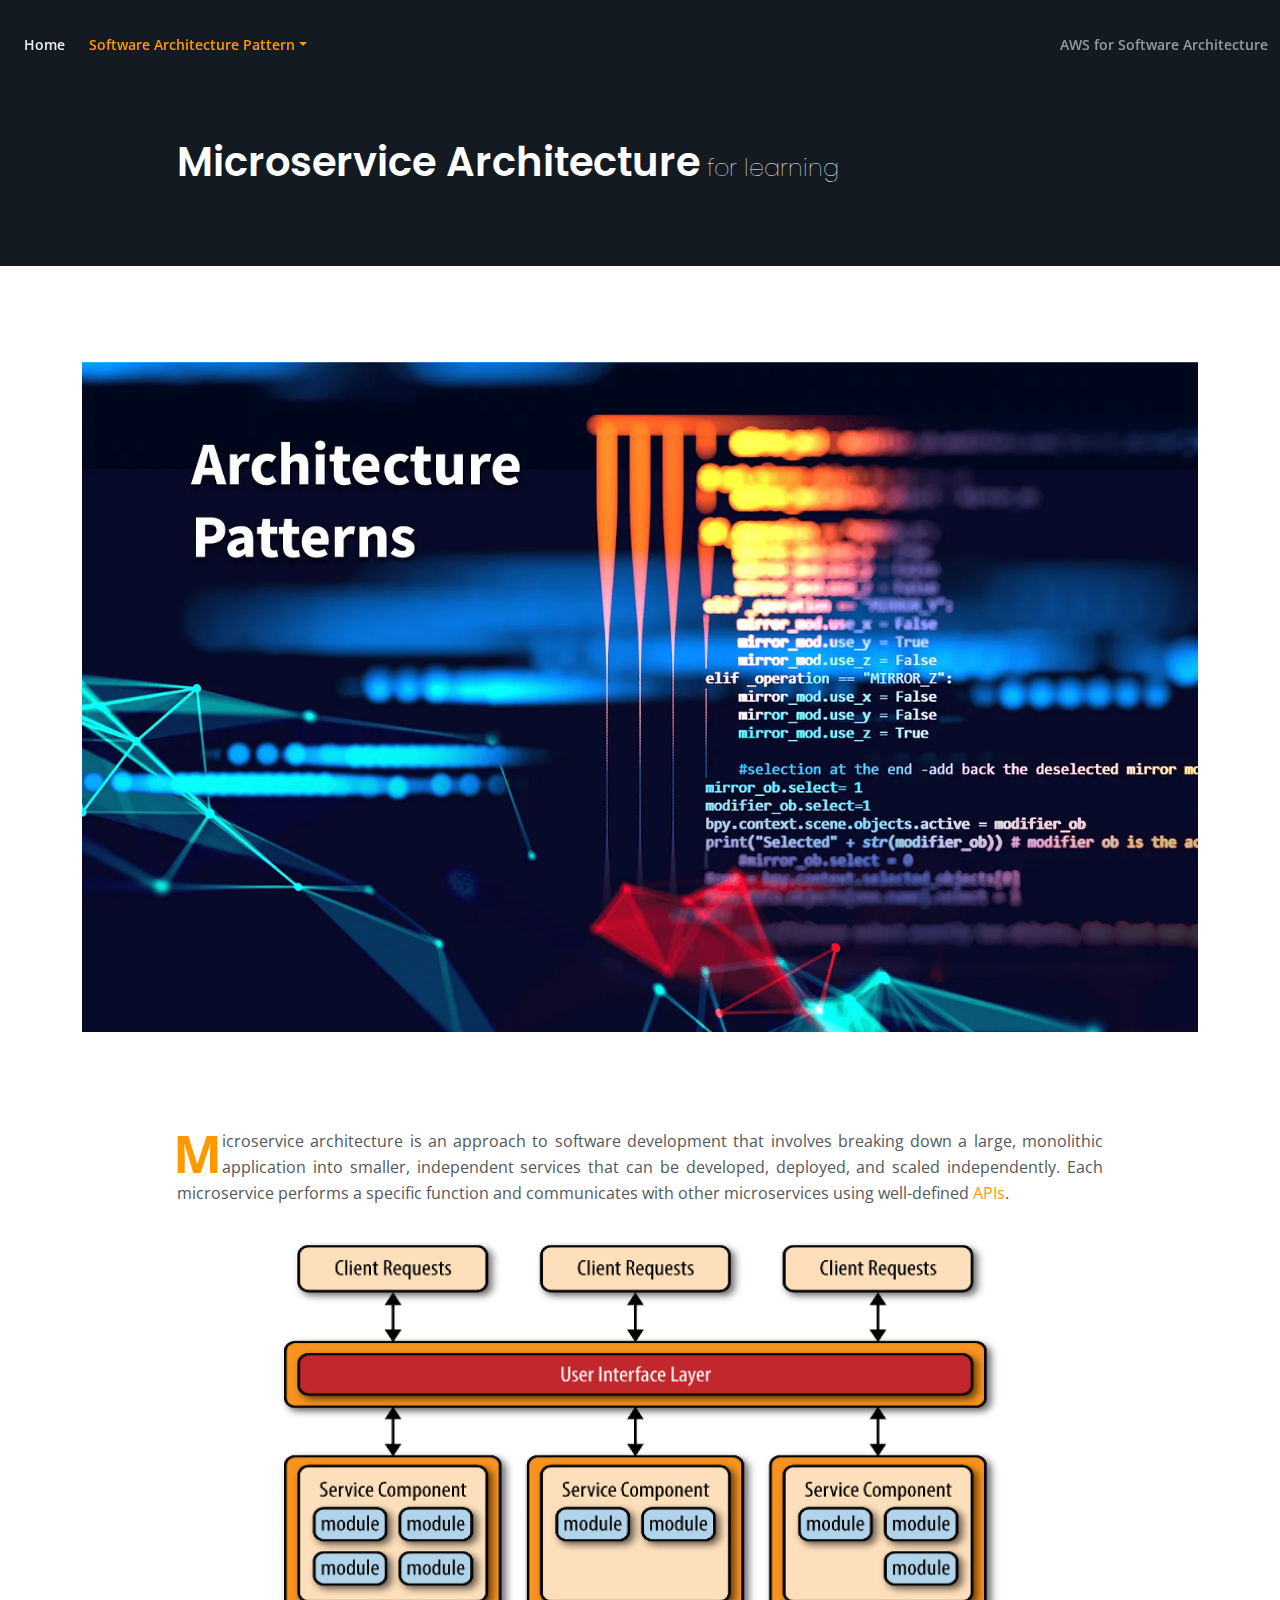
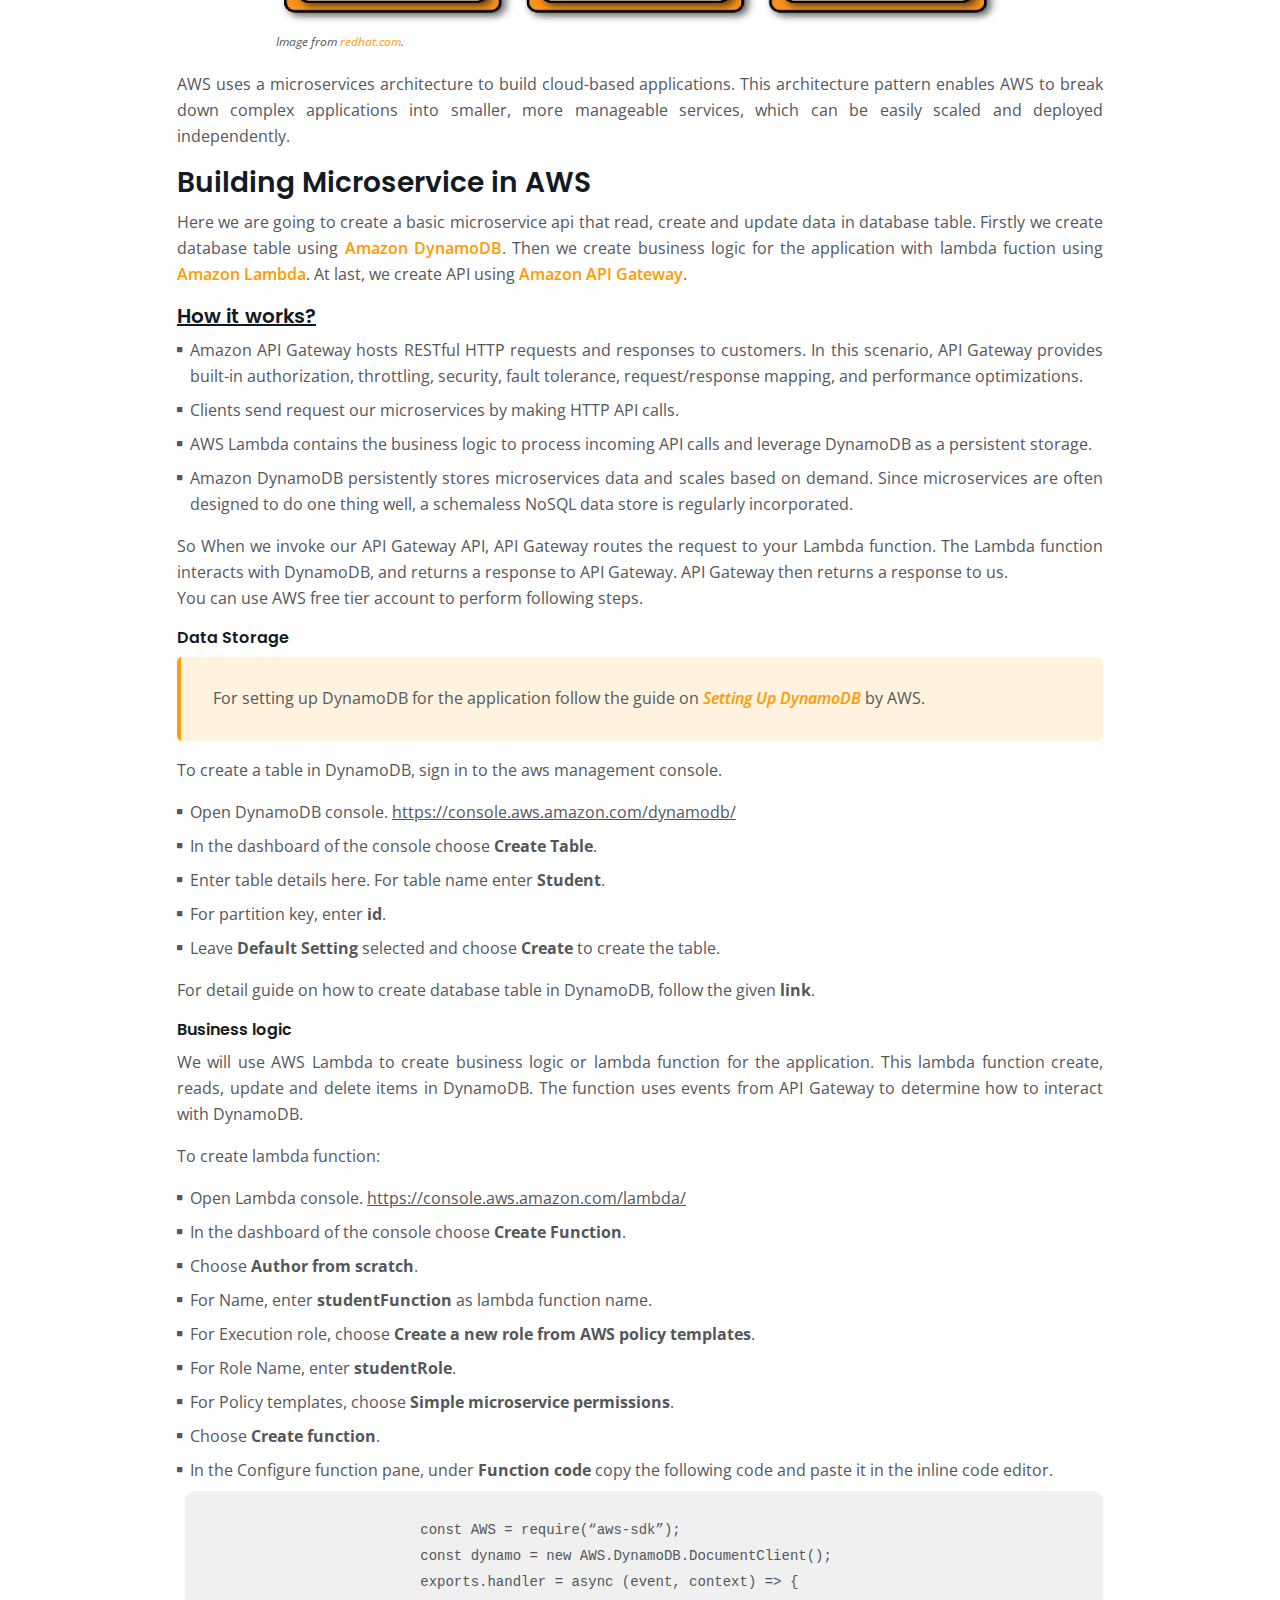
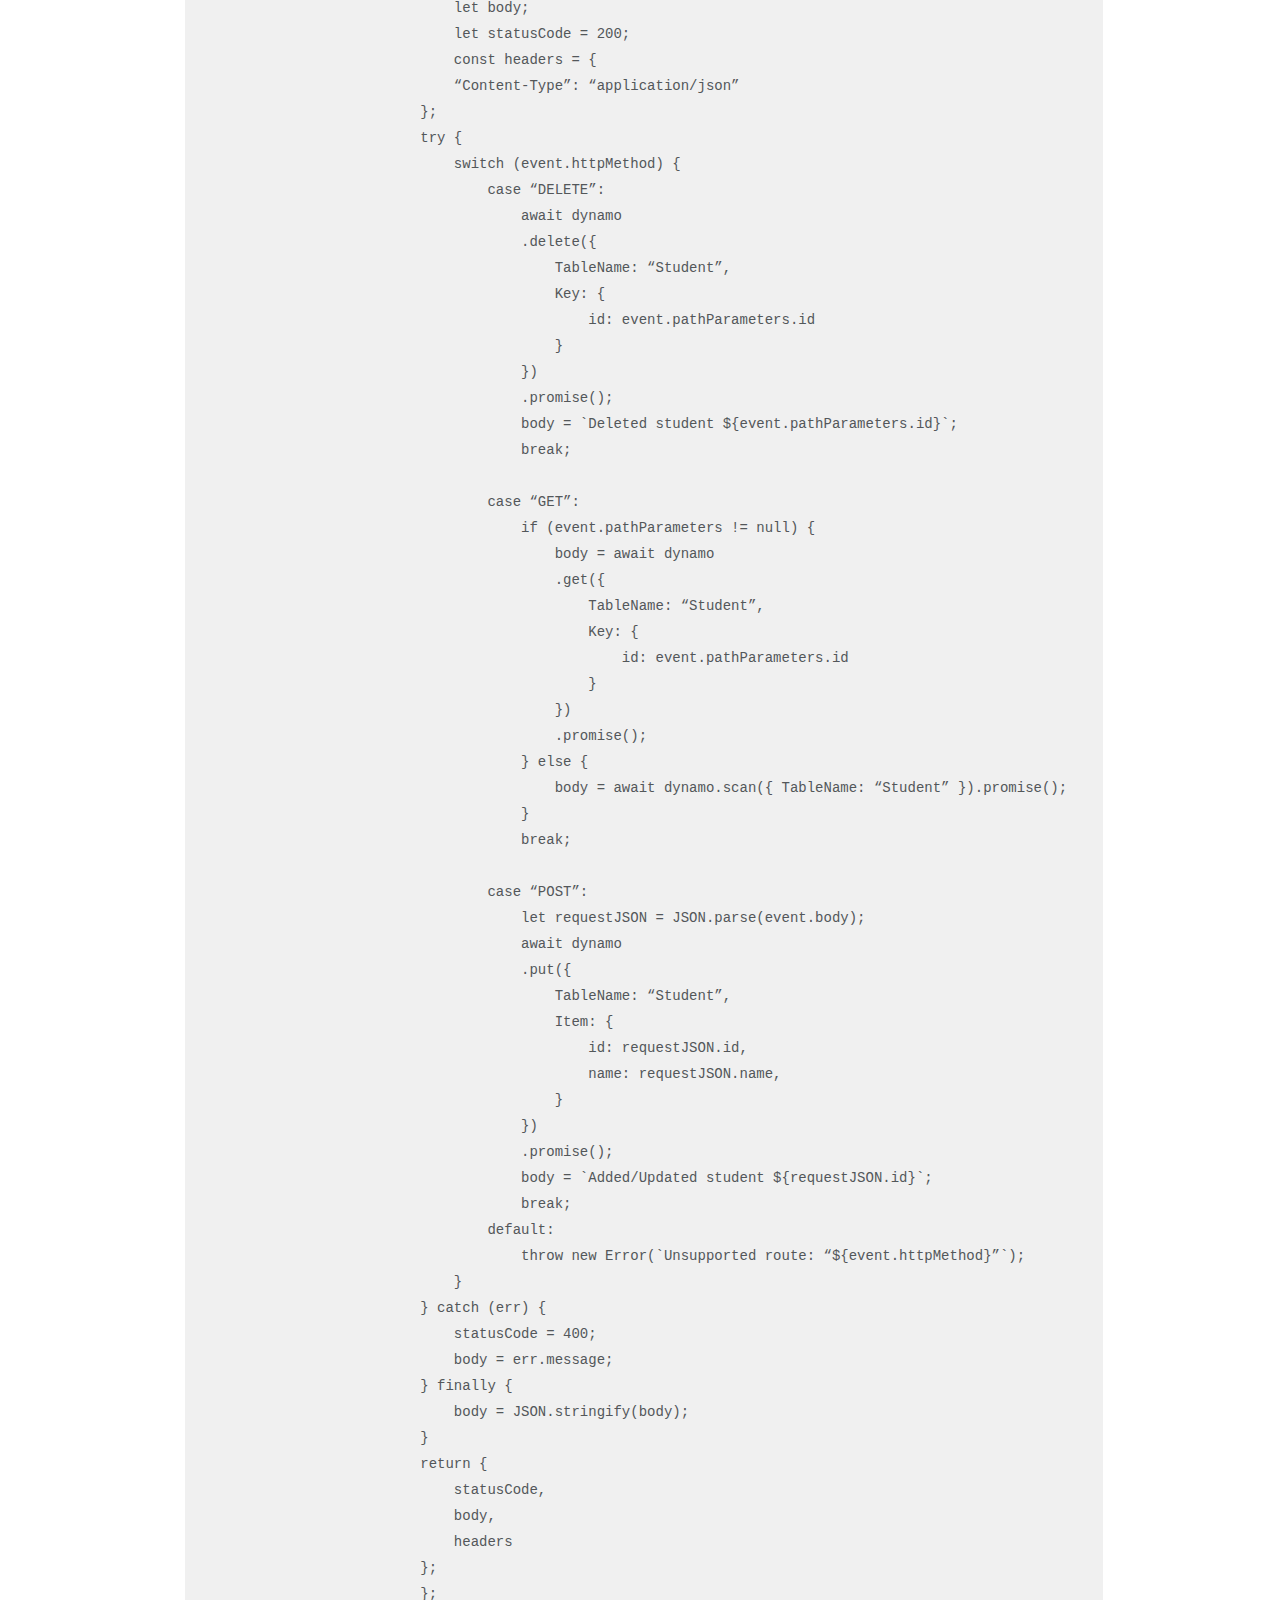
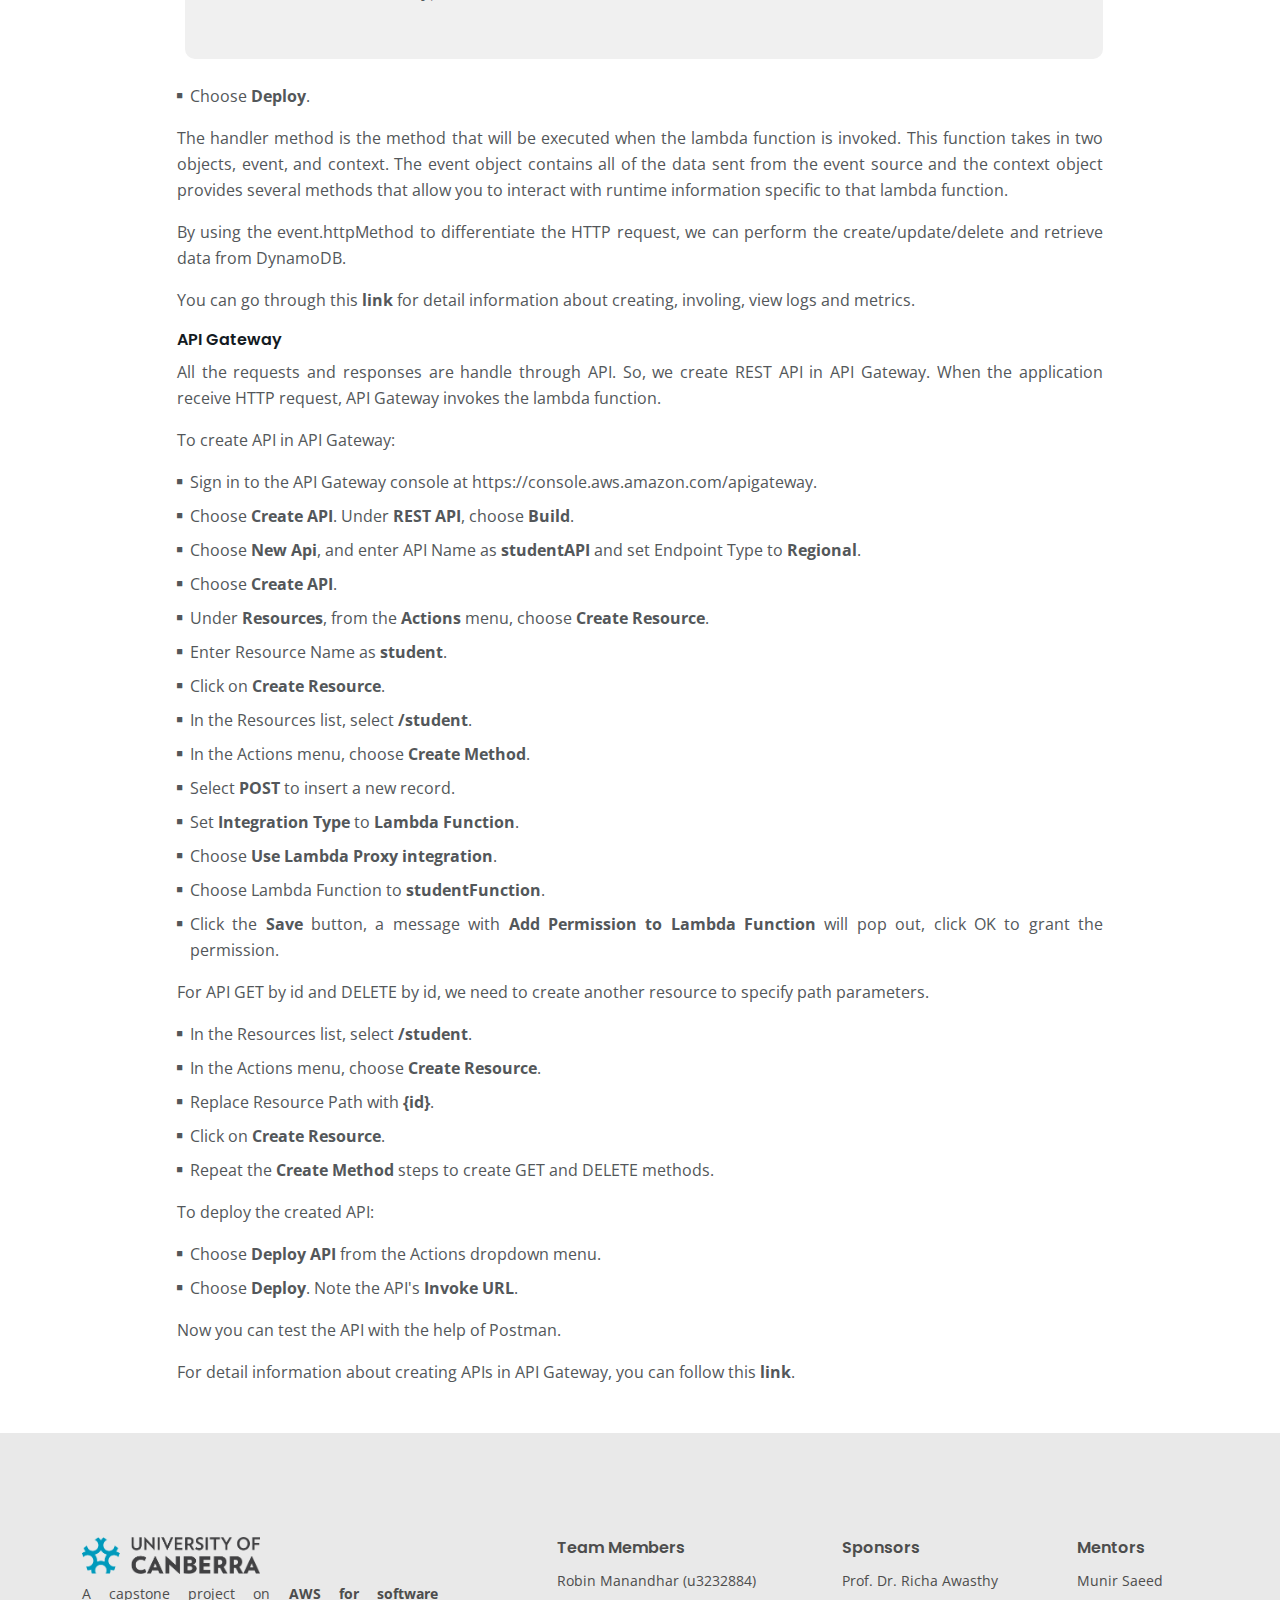
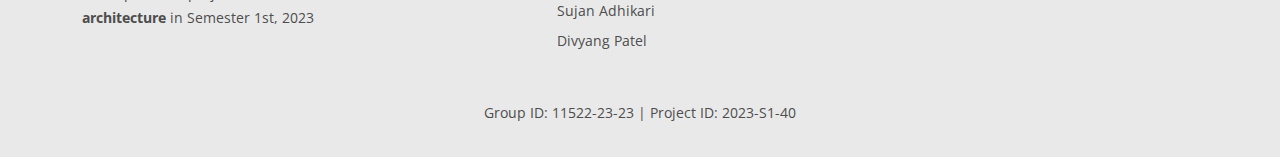
==== micro_arch.html @ a2c476e4 "add new file" ====
<!DOCTYPE html>
<html lang="en">
    <head>
        <meta charset="utf-8">
        <meta name="viewport" content="width=device-width, initial-scale=1, shrink-to-fit=no">

        <!-- Webpage Title -->
        <title>Software Architecture Pattern</title>
        
        <!-- Styles -->
        <link href="https://fonts.googleapis.com/css2?family=Open+Sans:ital,wght@0,400;0,600;0,700;1,400&display=swap" rel="stylesheet">
        <link href="https://fonts.googleapis.com/css2?family=Poppins:wght@100;600&display=swap" rel="stylesheet">
        <link href="css/bootstrap.min.css" rel="stylesheet">
        <link href="css/fontawesome-all.min.css" rel="stylesheet">
        <link href="css/styles.css" rel="stylesheet">
        
        <!-- Favicon  -->
        <link rel="icon" href="images/favicon.ico" type="image/x-icon" />
    </head>
    <body data-bs-spy="scroll" data-bs-target="#navbarExample">
        
        <!-- Navigation -->
        <nav id="navbarExample" class="navbar navbar-expand-lg fixed-top navbar-dark" aria-label="Main navigation">
            <div class="container">

                <button class="navbar-toggler p-0 border-0" type="button" id="navbarSideCollapse" aria-label="Toggle navigation">
                    <span class="navbar-toggler-icon"></span>
                </button>

                <div class="navbar-collapse offcanvas-collapse" id="navbarsExampleDefault">
                    <ul class="navbar-nav mr-auto navbar-nav-scroll">
                        <li class="nav-item">
                            <a class="nav-link" href="index.html">Home</a>
                        </li>
                        <li class="nav-item dropdown">
                            <a class="nav-link dropdown-toggle" href="#header" id="dropdown01" data-bs-toggle="dropdown" aria-expanded="false">Software Architecture Pattern</a>
                            <ul class="dropdown-menu" aria-labelledby="dropdown01">
                                <li><a class="dropdown-item" href="micro_arch.html">Microservice Architecture</a></li>
                                <li><div class="dropdown-divider"></div></li>
                                <li><a class="dropdown-item" href="mvc_arch.html">MVC Architecture</a></li>
                            </ul>
                        </li>                        
                    </ul>
                    <span class="navbar-text ms-auto">
                        AWS for Software Architecture
                    </span>
                </div> <!-- end of navbar-collapse -->
            </div> <!-- end of container -->
        </nav> <!-- end of navbar -->
        <!-- end of navigation -->

        
        <!-- Header -->
        <header class="ex-header" id="header">
            <div class="container">
                <div class="row">
                    <div class="col-xl-10 offset-xl-1">
                        <h1>Microservice Architecture<span> for learning</span></h1>
                    </div> <!-- end of col -->
                </div> <!-- end of row -->
            </div> <!-- end of container -->
        </header> <!-- end of ex-header -->
        <!-- end of header -->

        <!-- Basic -->
        <div class="ex-basic-1 pt-5 pb-5">
            <div class="container">
                <div class="row">
                    <div class="col-lg-12">
                        <img class="img-fluid mb-5 mt-5" src="images/pattern.jpg" alt="software architecture pattern">                        
                    </div> <!-- end of col -->
                </div> <!-- end of row -->
            </div> <!-- end of container -->
        </div> <!-- end of ex-basic-1 -->
        <!-- end of basic -->

        <!-- Basic -->
        <div class="ex-basic-1">
            <div class="container">
                <div class="row">
                    <div class="col-xl-10 offset-xl-1">
                        
                        <p class="first-paragraph">Microservice architecture is an approach to software development that involves breaking down a large, monolithic application into smaller, independent services that can be developed, deployed, and scaled independently. Each microservice performs a specific function and communicates with other microservices using well-defined <a class="yellow" href="https://aws.amazon.com/what-is/api/" target="_blank">APIs</a>.</p>
                        <div class="container">
                            <div class="row">
                                <div class="col-xl-10 offset-xl-1 mb-3">
                                    <img class="img-fluid mt-3" src="images/microservices.png" alt="microservice">
                                    <span class="img-ref">Image from <a href="https://redhat.com/" class="yellow">redhat.com</a>.</span>
                                </div>
                            </div>
                        </div>
                        <p class="mb-3">AWS uses a microservices architecture to build cloud-based applications. This architecture pattern enables AWS to break down complex applications into smaller, more manageable services, which can be easily scaled and deployed independently.</p>
                        <h3 class="mb-2">Building Microservice in AWS</h3>
                        <p>Here we are going to create a basic microservice api that read, create and update data in database table. Firstly we create database table using <a class="read-more yellow" href="https://aws.amazon.com/dynamodb" target="_blank">Amazon DynamoDB</a>. Then we create business logic for the application with lambda fuction using <a class="read-more yellow" href="https://aws.amazon.com/lambda" target="_blank">Amazon Lambda</a>. 
                        At last, we create API using <a class="read-more yellow" href="https://aws.amazon.com/api-gateway">Amazon API Gateway</a>.</p>
                        
                        <h5><u>How it works?</u></h5>
                        <ul class="list-unstyled li-space-lg mb-3">
                            <li class="d-flex">
                                <i class="fas fa-square"></i>
                                <div class="flex-grow-1">Amazon API Gateway hosts RESTful HTTP requests and responses to customers. In this scenario, API Gateway provides built-in authorization, throttling, security, fault tolerance, request/response mapping, and performance optimizations.</div>
                            </li>
                            <li class="d-flex">
                                <i class="fas fa-square"></i>
                                <div class="flex-grow-1">Clients send request our microservices by making HTTP API calls.</div>
                            </li>
                            <li class="d-flex">
                                <i class="fas fa-square"></i>
                                <div class="flex-grow-1">AWS Lambda contains the business logic to process incoming API calls and leverage DynamoDB as a persistent storage.</div>
                            </li>
                            <li class="d-flex">
                                <i class="fas fa-square"></i>
                                <div class="flex-grow-1">Amazon DynamoDB persistently stores microservices data and scales based on demand. Since microservices are often designed to do one thing well, a schemaless NoSQL data store is regularly incorporated.</div>
                            </li>
                        </ul>
                        <p class="mb-3">So When we invoke our API Gateway API, API Gateway routes the request to your Lambda function. The Lambda function interacts with DynamoDB, and returns a response to API Gateway. API Gateway then returns a response to us.<br>You can use AWS free tier account to perform following steps.</p>
                        <h6>Data Storage</h6>
                        <div class="text-box mb-3">                            
                            <p>For setting up DynamoDB for the application follow the guide on <a class="read-more yellow" href="https://docs.aws.amazon.com/amazondynamodb/latest/developerguide/SettingUp.html" target="_blank">Setting Up DynamoDB</a> by AWS.
                            </p>
                        </div> <!-- end of text-box -->
                        <p>To create a table in DynamoDB, sign in to the aws management console.</p>
                        <ul class="list-unstyled li-space-lg mb-3">
                            <li class="d-flex">
                                <i class="fas fa-square"></i>
                                <div class="flex-grow-1">Open DynamoDB console. <a href="https://console.aws.amazon.com/dynamodb/" target="_blank"><u>https://console.aws.amazon.com/dynamodb/</u></a></div>
                            </li>
                            <li class="d-flex">
                                <i class="fas fa-square"></i>
                                <div class="flex-grow-1">In the dashboard of the console choose <strong>Create Table</strong>.</div>
                            </li>
                            <li class="d-flex">
                                <i class="fas fa-square"></i>
                                <div class="flex-grow-1">Enter table details here. For table name enter <strong>Student</strong>.</div>
                            </li>
                            <li class="d-flex">
                                <i class="fas fa-square"></i>
                                <div class="flex-grow-1">For partition key, enter <strong>id</strong>.</div>
                            </li>
                            <li class="d-flex">
                                <i class="fas fa-square"></i>
                                <div class="flex-grow-1">Leave <strong>Default Setting</strong> selected and choose <strong>Create</strong> to create the table.</div>
                            </li>
                        </ul>
                        <p class="mb-3">For detail guide on how to create database table in DynamoDB, follow the given <a href="https://docs.aws.amazon.com/amazondynamodb/latest/developerguide/getting-started-step-1.html" target="_blank"><strong>link</strong></a>.</p>
                        <h6>Business logic</h6>
                        <p>We will use AWS Lambda to create business logic or lambda function for the application. This lambda function create, reads, update and delete items in DynamoDB. The function uses events from API Gateway to determine how to interact with DynamoDB.</p>
                        <p>To create lambda function:</p>
                        <ul class="list-unstyled li-space-lg mb-3">
                            <li class="d-flex">
                                <i class="fas fa-square"></i>
                                <div class="flex-grow-1">Open Lambda console. <a href="https://console.aws.amazon.com/lambda/" target="_blank"><u>https://console.aws.amazon.com/lambda/</u></a></div>
                            </li>
                            <li class="d-flex">
                                <i class="fas fa-square"></i>
                                <div class="flex-grow-1">In the dashboard of the console choose <strong>Create Function</strong>.</div>
                            </li>
                            <li class="d-flex">
                                <i class="fas fa-square"></i>
                                <div class="flex-grow-1">Choose <strong>Author from scratch</strong>.</div>
                            </li>
                            <li class="d-flex">
                                <i class="fas fa-square"></i>
                                <div class="flex-grow-1">For Name, enter <strong>studentFunction</strong> as lambda function name.</div>
                            </li>
                            <li class="d-flex">
                                <i class="fas fa-square"></i>
                                <div class="flex-grow-1">For Execution role, choose <strong>Create a new role from AWS policy templates</strong>.</div>
                            </li>
                            <li class="d-flex">
                                <i class="fas fa-square"></i>
                                <div class="flex-grow-1">For Role Name, enter <strong>studentRole</strong>.</div>
                            </li>
                            <li class="d-flex">
                                <i class="fas fa-square"></i>
                                <div class="flex-grow-1">For Policy templates, choose <strong>Simple microservice permissions</strong>.</div>
                            </li>
                            <li class="d-flex">
                                <i class="fas fa-square"></i>
                                <div class="flex-grow-1">Choose <strong>Create function</strong>.</div>
                            </li>
                            <li class="d-flex">
                                <i class="fas fa-square"></i>
                                <div class="flex-grow-1">In the Configure function pane, under <strong>Function code</strong> copy the following code and paste it in the inline code editor.</div>
                            </li>
                            <li class="d-flex">
                                <div class="flex-grow-1">
                                    <pre>
                                        <code>
                            const AWS = require(“aws-sdk”);
                            const dynamo = new AWS.DynamoDB.DocumentClient();
                            exports.handler = async (event, context) => {
                                let body;
                                let statusCode = 200;
                                const headers = {
                                “Content-Type”: “application/json”
                            };
                            try {
                                switch (event.httpMethod) {
                                    case “DELETE”:
                                        await dynamo
                                        .delete({
                                            TableName: “Student”,
                                            Key: {
                                                id: event.pathParameters.id
                                            }
                                        })
                                        .promise();
                                        body = `Deleted student ${event.pathParameters.id}`;
                                        break;

                                    case “GET”:
                                        if (event.pathParameters != null) {
                                            body = await dynamo
                                            .get({
                                                TableName: “Student”,
                                                Key: {
                                                    id: event.pathParameters.id
                                                }
                                            })
                                            .promise();
                                        } else {
                                            body = await dynamo.scan({ TableName: “Student” }).promise();
                                        }
                                        break;

                                    case “POST”:
                                        let requestJSON = JSON.parse(event.body);
                                        await dynamo
                                        .put({
                                            TableName: “Student”,
                                            Item: {
                                                id: requestJSON.id,
                                                name: requestJSON.name,
                                            }
                                        })
                                        .promise();
                                        body = `Added/Updated student ${requestJSON.id}`;
                                        break;
                                    default:
                                        throw new Error(`Unsupported route: “${event.httpMethod}”`);
                                }
                            } catch (err) {
                                statusCode = 400;
                                body = err.message;
                            } finally {
                                body = JSON.stringify(body);
                            }
                            return {
                                statusCode,
                                body,
                                headers
                            };
                            };
                                        </code>
                                    </pre>
                                </div>
                            </li>
                            <li class="d-flex">
                                <i class="fas fa-square"></i>
                                <div class="flex-grow-1">Choose <strong>Deploy</strong>.</div>
                            </li>
                        </ul>
                        
                        <p>The handler method is the method that will be executed when the lambda function is invoked. This function takes in two objects, event, and context. The event object contains all of the data sent from the event source and the context object provides several methods that allow you to interact with runtime information specific to that lambda function.</p>
                        <p>By using the event.httpMethod to differentiate the HTTP request, we can perform the create/update/delete and retrieve data from DynamoDB.</p>
                        <p class="mb-3">You can go through this <a target="_blank" href="https://docs.aws.amazon.com/lambda/latest/dg/getting-started.html"><strong>link</strong></a> for detail information about creating, involing, view logs and metrics.</p>

                        <h6>API Gateway</h6>
                        <p>All the requests and responses are handle through API. So, we create REST API in API Gateway. When the application receive HTTP request, API Gateway invokes the lambda function.</p>
                        <p>To create API in API Gateway:</p>
                        <ul class="list-unstyled li-space-lg mb-3">
                            <li class="d-flex">
                                <i class="fas fa-square"></i>
                                <div class="flex-grow-1">Sign in to the API Gateway console at <a href="https://console.aws.amazon.com/apigateway" target="_blank">https://console.aws.amazon.com/apigateway</a>.</div>
                            </li>
                            <li class="d-flex">
                                <i class="fas fa-square"></i>
                                <div class="flex-grow-1">Choose <strong>Create API</strong>. Under <strong>REST API</strong>, choose <strong>Build</strong>.</div>
                            </li>
                            <li class="d-flex">
                                <i class="fas fa-square"></i>
                                <div class="flex-grow-1">Choose <strong>New Api</strong>, and enter API Name as <strong>studentAPI</strong> and set Endpoint Type to <strong>Regional</strong>.</div>
                            </li>
                            <li class="d-flex">
                                <i class="fas fa-square"></i>
                                <div class="flex-grow-1">Choose <strong>Create API</strong>.</div>
                            </li>
                            <li class="d-flex">
                                <i class="fas fa-square"></i>
                                <div class="flex-grow-1">Under <strong>Resources</strong>, from the <strong>Actions</strong> menu, choose <strong>Create Resource</strong>.</div>
                            </li>
                            <li class="d-flex">
                                <i class="fas fa-square"></i>
                                <div class="flex-grow-1">Enter Resource Name as <strong>student</strong>.</div>
                            </li>
                            <li class="d-flex">
                                <i class="fas fa-square"></i>
                                <div class="flex-grow-1">Click on <strong>Create Resource</strong>.</div>
                            </li>
                            <li class="d-flex">
                                <i class="fas fa-square"></i>
                                <div class="flex-grow-1">In the Resources list, select <strong>/student</strong>.</div>
                            </li>
                            <li class="d-flex">
                                <i class="fas fa-square"></i>
                                <div class="flex-grow-1">In the Actions menu, choose <strong>Create Method</strong>.</div>
                            </li>
                            <li class="d-flex">
                                <i class="fas fa-square"></i>
                                <div class="flex-grow-1">Select <strong>POST</strong> to insert a new record.</div>
                            </li>
                            <li class="d-flex">
                                <i class="fas fa-square"></i>
                                <div class="flex-grow-1">Set <strong>Integration Type</strong> to <strong>Lambda Function</strong>.</div>
                            </li>
                            <li class="d-flex">
                                <i class="fas fa-square"></i>
                                <div class="flex-grow-1">Choose <strong>Use Lambda Proxy integration</strong>.</div>
                            </li>
                            <li class="d-flex">
                                <i class="fas fa-square"></i>
                                <div class="flex-grow-1">Choose Lambda Function to <strong>studentFunction</strong>.</div>
                            </li>
                            <li class="d-flex">
                                <i class="fas fa-square"></i>
                                <div class="flex-grow-1">Click the <strong>Save</strong> button, a message with <strong>Add Permission to Lambda Function</strong> will pop out, click OK to grant the permission.</div>
                            </li>
                        </ul>
                        <p>For API GET by id and DELETE by id, we need to create another resource to specify path parameters.</p>
                        <ul class="list-unstyled li-space-lg mb-3">
                            <li class="d-flex">
                                <i class="fas fa-square"></i>
                                <div class="flex-grow-1">In the Resources list, select <strong>/student</strong>.</div>
                            </li>
                            <li class="d-flex">
                                <i class="fas fa-square"></i>
                                <div class="flex-grow-1">In the Actions menu, choose <strong>Create Resource</strong>.</div>
                            </li>
                            <li class="d-flex">
                                <i class="fas fa-square"></i>
                                <div class="flex-grow-1">Replace Resource Path with <strong>{id}</strong>.</div>
                            </li>
                            <li class="d-flex">
                                <i class="fas fa-square"></i>
                                <div class="flex-grow-1">Click on <strong>Create Resource</strong>.</div>
                            </li>
                            <li class="d-flex">
                                <i class="fas fa-square"></i>
                                <div class="flex-grow-1">Repeat the <strong>Create Method</strong> steps to create GET and DELETE methods.</div>
                            </li>
                        </ul>
                        <p>To deploy the created API:</p>
                        <ul class="list-unstyled li-space-lg mb-3">
                            <li class="d-flex">
                                <i class="fas fa-square"></i>
                                <div class="flex-grow-1">Choose <strong>Deploy API</strong> from the Actions dropdown menu.</div>
                            </li>
                            <li class="d-flex">
                                <i class="fas fa-square"></i>
                                <div class="flex-grow-1">Choose <strong>Deploy</strong>. Note the API's <strong>Invoke URL</strong>.</div>
                            </li>
                        </ul>
                        <p>Now you can test the API with the help of Postman.</p>
                        <p class="mb-5">For detail information about creating APIs in API Gateway, you can follow this <a href="https://docs.aws.amazon.com/apigateway/latest/developerguide/getting-started.html"><strong>link</strong></a>.</p>
                    </div> <!-- end of col -->
                </div> <!-- end of row -->
            </div> <!-- end of container -->
        </div> <!-- end of ex-basic-1 -->
        <!-- end of basic -->
        
        <!-- Footer -->
        <div class="footer">
            <div class="container">
                <div class="row">
                    <div class="col-lg-4">
                        <img class="img-fluid w-50" src="images/uc.png">
                        <p class="p-small mt-2">A capstone project on <strong>AWS for software architecture</strong> in Semester 1st, 2023</p>
                    </div> <!-- end of col -->
                    <div class="col-lg-3 offset-lg-1">
                        <h6>Team Members</h6>
                        <ul class="list-unstyled li-space-lg p-small">
                            <li>Robin Manandhar (u3232884)</li>
                            <li>Sujan Adhikari</li>
                            <li>Divyang Patel</li>
                        </ul>
                    </div><!-- end of col -->
                    <div class="col-lg-2">
                        <h6>Sponsors</h6>
                        <ul class="list-unstyled li-space-lg p-small">
                            <li>Prof. Dr. Richa Awasthy</li>
                        </ul>
                    </div>
                    <div class="col-lg-2 custom-text-align">
                        <h6>Mentors</h6>
                        <ul class="list-unstyled li-space-lg p-small">
                            <li>Munir Saeed</li>
                        </ul>
                    </div>
                </div> <!-- end of row -->
            </div> <!-- end of container -->
        </div> <!-- end of footer -->  
        <!-- end of footer -->


        <!-- Copyright -->
        <div class="copyright">
            <div class="container">
                <div class="row">
                    <div class="col-lg-12">
                        <p class="p-small">Group ID: 11522-23-23 | Project ID: 2023-S1-40</p>
                    </div> <!-- end of col -->
                </div> <!-- enf of row -->
            </div> <!-- end of container -->
        </div> <!-- end of copyright --> 
        <!-- end of copyright -->

        <!-- Back To Top Button -->
        <button onclick="topFunction()" id="myBtn">
            <img src="images/up-arrow.png" alt="alternative">
        </button>
        <!-- end of back to top button -->
            
        <!-- Scripts -->
        <script src="js/bootstrap.min.js"></script> <!-- Bootstrap framework -->
        <script src="js/scripts.js"></script> <!-- Custom scripts -->
    </body>
</html>
---- css/styles.css ----
/* Description: Master CSS file */

/*****************************************
Table Of Contents:
- General Styles
- Navigation
- Header
- Footer
- Copyright
- Back To Top Button
- Extra Pages
- Media Queries
******************************************/

/*****************************************
Colors:
- Backgrounds - light gray #f7f9fd
- Buttons, icons - yellow #ff9900
- Headings text - black #131a22
- Body text - dark gray #53575a
******************************************/


/**************************/
/*     General Styles     */
/**************************/
body,
html {
    width: 100%;
	height: 100%;
}

body, p {
	color: #53575a; 
	font: 400 1rem/1.625rem "Open Sans", sans-serif;
	text-align: justify;
}

h1 {
	color: #131a22;
	font-weight: 600;
	font-size: 2.5rem;
	line-height: 3.25rem;
	font-family: "Poppins"
}

h2 {
	color: #131a22;
	font-weight: 600;
	font-size: 2rem;
	line-height: 2.5rem;
	font-family: "Poppins"
}

h3 {
	color: #131a22;
	font-weight: 600;
	font-size: 1.75rem;
	line-height: 2.25rem;
	font-family: "Poppins"
}

h4 {
	color: #131a22;
	font-weight: 600;
	font-size: 1.5rem;
	line-height: 2rem;
	font-family: "Poppins"
}

h5 {
	color: #131a22;
	font-weight: 600;
	font-size: 1.25rem;
	line-height: 1.625rem;
	font-family: "Poppins"
}

h6 {
	color: #131a22;
	font-weight: 600;
	font-size: 1rem;
	line-height: 1.375rem;
	font-family: "Poppins"
}

.p-large {
	font-size: 1.125rem;
	line-height: 1.75rem;
}

.p-small {
	font-size: 0.875rem;
	line-height: 1.5rem;
}

.li-space-lg li {
	margin-bottom: 0.5rem;
}

a {
	color: #53575a;
	text-decoration: none;
}

a:hover {
	color: #ff9900;
	text-decoration: underline;
}

.img-ref {
	font-size: 0.75rem;
	font-style: italic;
}

.img-ref a {
	font-size: 0.75rem !important;
}

.no-line {
	text-decoration: none;
}

.no-line:hover {
	text-decoration: none;
}

.read-more {
	font-weight: 600;
	font-size: 1rem;
	line-height: 1.5rem;
}

.read-more .fas {
	margin-left: 0.625rem;
	font-size: 1rem;
	vertical-align: -8%;
}

.yellow {
	color: #ff9900;
}

.bg-gray {
	background-color: #f7f9fd;
}

.hr-heading {
	display: block;
	width: 5rem;
	margin-top: 0.75rem;
	margin-bottom: 0.75rem;
	border: 1px solid #ffffff;
	background-color: #131a22;
	opacity: 1;
}

.btn-solid-reg {
	display: inline-block;
	padding: 1.375rem 2.25rem 1.375rem 2.25rem;
	border: 1px solid #ff9900;
	border-radius: 4px;
	background-color: #ff9900;
	color: #ffffff;
	font-weight: 600;
	font-size: 0.875rem;
	line-height: 0;
	text-decoration: none;
	transition: all 0.2s;
}

.btn-solid-reg:hover {
	background-color: transparent;
	color: #ff9900; /* needs to stay here because of the color property of a tag */
	text-decoration: none;
}

.btn-solid-lg {
	display: inline-block;
	padding: 1.625rem 2.625rem 1.625rem 2.625rem;
	border: 1px solid #ff9900;
	border-radius: 4px;
	background-color: #ff9900;
	color: #ffffff;
	font-weight: 600;
	font-size: 0.875rem;
	line-height: 0;
	text-decoration: none;
	transition: all 0.2s;
}

.btn-solid-lg:hover {
	background-color: transparent;
	color: #ff9900; /* needs to stay here because of the color property of a tag */
	text-decoration: none;
}

.btn-outline-reg {
	display: inline-block;
	padding: 1.375rem 2.25rem 1.375rem 2.25rem;
	border: 1px solid #131a22;
	border-radius: 4px;
	background-color: transparent;
	color: #131a22;
	font-weight: 600;
	font-size: 0.875rem;
	line-height: 0;
	text-decoration: none;
	transition: all 0.2s;
}

.btn-outline-reg:hover {
	background-color: #131a22;
	color: #ffffff;
	text-decoration: none;
}

.btn-outline-lg {
	display: inline-block;
	padding: 1.625rem 2.625rem 1.625rem 2.625rem;
	border: 1px solid #131a22;
	border-radius: 4px;
	background-color: transparent;
	color: #131a22;
	font-weight: 600;
	font-size: 0.875rem;
	line-height: 0;
	text-decoration: none;
	transition: all 0.2s;
}

.btn-outline-lg:hover {
	background-color: #131a22;
	color: #ffffff;
	text-decoration: none;
}

.btn-outline-sm {
	display: inline-block;
	padding: 1rem 1.5rem 1rem 1.5rem;
	border: 1px solid #131a22;
	border-radius: 4px;
	background-color: transparent;
	color: #131a22;
	font-weight: 600;
	font-size: 0.875rem;
	line-height: 0;
	text-decoration: none;
	transition: all 0.2s;
}

.btn-outline-sm:hover {
	background-color: #131a22;
	color: #ffffff;
	text-decoration: none;
}

.form-group {
	position: relative;
	margin-bottom: 1.25rem;
}

.form-control-input,
.form-control-textarea {
	width: 100%;
	padding-top: 0.875rem;
	padding-bottom: 0.875rem;
	padding-left: 1.5rem;
	border: 1px solid #cbcbd1;
	border-radius: 4px;
	background-color: #ffffff;
	font-size: 0.875rem;
	line-height: 1.5rem;
	-webkit-appearance: none; /* removes inner shadow on form inputs on ios safari */
}

.form-control-textarea {
	display: block;
	height: 14rem; /* used instead of html rows to normalize height between Chrome and IE/FF */
}

.form-control-input:focus,
.form-control-textarea:focus {
	border: 1px solid #a1a1a1;
	outline: none; /* Removes blue border on focus */
}

.form-control-input:hover,
.form-control-textarea:hover {
	border: 1px solid #a1a1a1;
}

.form-control-submit-button {
	display: inline-block;
	width: 100%;
	height: 3.25rem;
	border: 1px solid #ff9900;
	border-radius: 4px;
	background-color: #ff9900;
	color: #ffffff;
	font-weight: 600;
	font-size: 0.875rem;
	line-height: 0;
	cursor: pointer;
	transition: all 0.2s;
}

.form-control-submit-button:hover {
	border: 1px solid #ff9900;
	background-color: transparent;
	color: #ff9900;
}

pre{
	background-color: #f0f0f0;
	border-radius: 10px;
}

/**********************/
/*     Navigation     */
/**********************/
.navbar {
	background-color: #131a22;
	font-weight: 600;
	font-size: 0.875rem;
	line-height: 0.875rem;
	box-shadow: 0 1px 6px 0 rgba(0, 0, 0, 0.025);
}

.navbar .navbar-brand {
	padding-top: 0.25rem;
	padding-bottom: 0.25rem;
}

.navbar .logo-image img {
    width: 121px;
	height: 32px;
}

.navbar .logo-text {
	color: #ffffff;
	font-weight: 700;
	font-size: 1.875rem;
	line-height: 1rem;
	text-decoration: none;
}

.offcanvas-collapse {
	position: fixed;
	top: 3.25rem; /* adjusts the height between the top of the page and the offcanvas menu */
	bottom: 0;
	left: 100%;
	width: 100%;
	padding-right: 1rem;
	padding-left: 1rem;
	overflow-y: auto;
	visibility: hidden;
	background-color: #131a22;
	transition: visibility .3s ease-in-out, -webkit-transform .3s ease-in-out;
	transition: transform .3s ease-in-out, visibility .3s ease-in-out;
	transition: transform .3s ease-in-out, visibility .3s ease-in-out, -webkit-transform .3s ease-in-out;
}

.offcanvas-collapse.open {
	visibility: visible;
	-webkit-transform: translateX(-100%);
	transform: translateX(-100%);
}

.navbar .navbar-nav {
	margin-top: 0.75rem;
	margin-bottom: 0.5rem;
}

.navbar .nav-item .nav-link {
	padding-top: 0.625rem;
	padding-bottom: 0.625rem;
	color: #eeeeee;
	text-decoration: none;
	transition: all 0.2s ease;
}

.navbar .nav-item.dropdown.show .nav-link,
.navbar .nav-item .nav-link:hover,
.navbar .nav-item .nav-link.active {
	color: #ff9900;
}

/* Dropdown Menu */
.navbar .dropdown .dropdown-menu {
	animation: fadeDropdown 0.2s; /* required for the fade animation */
}

@keyframes fadeDropdown {
    0% {
        opacity: 0;
    }

    100% {
        opacity: 1;
	}
}

.navbar .dropdown-menu {
	margin-top: 0.25rem;
	margin-bottom: 0.25rem;
	border: none;
	background-color: #131a22;
}

.navbar .dropdown-item {
	padding-top: 0.625rem;
	padding-bottom: 0.625rem;
	color: #eeeeee;
	font-weight: 600;
	font-size: 0.875rem;
	line-height: 0.875rem;
	text-decoration: none;
}

.navbar .dropdown-item:hover {
	background-color: #131a22;
	color: #ff9900;
}

.navbar .dropdown-divider {
	width: 100%;
	height: 1px;
	margin: 0.5rem auto 0.5rem auto;
	border: none;
	background-color: #525296;
}
/* end of dropdown menu */

.navbar .fa-stack {
	width: 2em;
	margin-right: 0.25rem;
	font-size: 0.75rem;
}

.navbar .fa-stack-2x {
	color: #ff9900;
	transition: all 0.2s ease;
}

.navbar .fa-stack-1x {
	color: #ffffff;
	transition: all 0.2s ease;
}

.navbar .fa-stack:hover .fa-stack-2x {
	color: #ffffff;
}

.navbar .fa-stack:hover .fa-stack-1x {
	color: #ff9900;
}

.navbar .navbar-toggler {
	padding: 0;
	border: none;
	font-size: 1.25rem;
}


/*****************/
/*    Header     */
/*****************/
.header {
	padding-top: 8rem;
	padding-bottom: 8rem;
	background: url('../images/header-background.jpg') center center no-repeat;
	background-size: cover;
	text-align: center;
	height: 100vh;
}

.header .h1-large {
	margin-bottom: 2.5rem;
	color: #ffffff;
	font-size: 4rem;
	line-height: 4.5rem;
}

.header .intro-text {
	color: #ffffff;
	padding-left: 30px;
	text-align: center;
	padding-right: 0;
}

.header p {
	color: #ffffff;
}

.header a:hover {
	color: #ca7300;
}

.header a span {
	transition: 0.5s all ease-in-out;
}

.header a:hover span {
	transform: translateX(50%);	
}

.header .btn-solid-lg {
	display: block;
	margin-bottom: 1.375rem;
}

.header .btn-outline-lg {
	display: block;
	border-color: #ffffff;
	color: #ffffff;
}

.header .btn-outline-lg:hover {
	background-color: #ffffff;
	color: #444444;
}

/******************/
/*     Footer     */
/******************/
.footer {
	padding-top: 6.5rem;
	padding-bottom: 2rem;
	background-color: #e9e9e9;
}

.footer a {
	text-decoration: none;
}

.footer h6 {
	margin-bottom: 0.625rem;
	color: #4d4d4d;
}

.footer p,
.footer a,
.footer ul {
	color: #4d4d4d;
}

.footer .li-space-lg li {
	margin-bottom: 0.375rem;
}


/*********************/
/*     Copyright     */
/*********************/
.copyright {
	padding-bottom: 1rem;
	background-color: #e9e9e9;
}

.copyright p,
.copyright a {
	color: #4d4d4d;
	text-decoration: none;
	text-align: center !important;
}


/******************************/
/*     Back To Top Button     */
/******************************/
#myBtn {
	position: fixed; 
  	z-index: 99; 
	bottom: 20px; 
	right: 20px; 
	display: none; 
	width: 52px;
	height: 52px;
	border: none; 
	border-radius: 50%; 
	outline: none; 
	background-color: #323137; 
	cursor: pointer; 
}

#myBtn:hover {
	background-color: #0f0f11;
}

#myBtn img {
	margin-bottom: 0.25rem;
	margin-left: 0.125rem;
	width: 18px;
}


/***********************/
/*     Extra Pages     */
/***********************/
.ex-header {
	padding-top: 8.5rem;
	padding-bottom: 4rem;
	background-color: #131a22;
}

.ex-header h1 {
	color: #ffffff;
}

.ex-header h1 span {
	font-weight: 100;
	font-size: 24px;
}

.ex-basic-1 .first-paragraph::first-letter {
	initial-letter: 2;
	color: #ff9900;
	margin-right: 0.25em;
	font-weight: 700;
}

.ex-basic-1 .list-unstyled .fas {
	font-size: 0.375rem;
	line-height: 1.625rem;
}

.ex-basic-1 .list-unstyled .flex-grow-1 {
	margin-left: 0.5rem;
}

.ex-basic-1 .text-box {
	padding: 1.25rem 1.25rem 0.5rem 1.25rem;
	background-color: #fff2de;
	border-left: 4px solid #ff9900ef;
	border-radius: 5px;
}

.ex-basic-1 .text-box p a {
	font-style: italic;
}

.ex-cards-1 .card {
	border: none;
	background-color: transparent;
}

.ex-cards-1 .card .fa-stack {
	width: 2em;
	font-size: 1.125rem;
}

.ex-cards-1 .card .fa-stack-2x {
	color: #ff9900;
}

.ex-cards-1 .card .fa-stack-1x {
	width: 2em;
	color: #ffffff;
	font-weight: 700;
	line-height: 2.125rem;
}

.ex-cards-1 .card .list-unstyled .flex-grow-1 {
	margin-left: 2.25rem;
}

.ex-cards-1 .card .list-unstyled .flex-grow-1 h5 {
	margin-top: 0.125rem;
	margin-bottom: 0.5rem;
}


/*************************/
/*     Media Queries     */
/*************************/	
/* Min-width 768px */
@media (min-width: 768px) {

	/* Header */
	.header {
		padding-top: 8rem;
		padding-bottom: 5rem;
	}

	.header .btn-solid-lg {
		display: inline-block;
		margin-bottom: 0;
	}

	.header .btn-outline-lg {
		display: inline-block;
	}

	.header .btn-solid-lg,
	.header .btn-outline-lg {
		margin-right: 0.5rem;
		margin-left: 0.5rem;
	}
	/* end of header */

	/* Extra Pages */
	.ex-basic-1 .text-box {
		padding: 1.75rem 2rem 0.875rem 2rem;
	}
	/* end of extra pages */

}
/* end of min-width 768px */


/* Min-width 992px */
@media (min-width: 992px) {
	
	/* General Styles */
	.h2-heading {
		width: 35.25rem;
		margin-right: auto;
		margin-left: auto;
	}

	.p-heading {
		width: 46rem;
		margin-right: auto;
		margin-left: auto;
	}
	/* end of general styles */


	/* Navigation */
	.navbar {
		padding-top: 1.75rem;
		background-color: transparent;
		box-shadow: none;
		transition: all 0.2s;
	}

	.navbar.top-nav-collapse {
		padding-top: 0.5rem;
		padding-bottom: 0.5rem;
		background-color: #131a22;
		box-shadow: 0 3px 6px 0 rgba(0, 0, 0, 0.025);
	}

	.offcanvas-collapse {
		position: static;
		top: auto;
		bottom: auto;
		left: auto;
		width: auto;
		padding-right: 0;
		padding-left: 0;
		background-color: transparent;
		overflow-y: visible;
		visibility: visible;
	}

	.offcanvas-collapse.open {
		-webkit-transform: none;
		transform: none;
	}

	.navbar .navbar-nav {
		margin-top: 0;
		margin-bottom: 0;
	}
	
	.navbar .nav-item .nav-link {
		padding-right: 0.75rem;
		padding-left: 0.75rem;
	}

	.navbar .dropdown-menu {
		padding-top: 0.75rem;
		padding-bottom: 0.875rem;
		box-shadow: 0 3px 3px 1px rgba(0, 0, 0, 0.08);
	}

	.navbar .dropdown-divider {
		width: 90%;
	}

	.navbar .social-icons {
		margin-left: 0.5rem;
	}
	
	.navbar .fa-stack {
		margin-right: 0;
		margin-left: 0.25rem;
	}
	/* end of navigation */


	/* Header */
	.header {
		padding-top: 15rem;
		padding-bottom: 13rem;
		text-align: left;
	}

	.header .h1-large {
		font-size: 3rem;
		line-height: 3.25rem;
	}

	.header .intro-text  {
		color: #ffffff;
		padding-left: 30px;
		text-align: center;
		padding-right: 0;
	}

	/* end of header */

	/* Footer */
	.footer .footer-col {
		margin-bottom: 2rem;
	}

	.footer .custom-text-align {
		padding-left: 5%;
	}
	/* end of footer */


	/* Extra Pages */
	.ex-cards-1 .card {
		display: inline-block;
		width: 296px;
		vertical-align: top;
	}

	.ex-cards-1 .card:nth-of-type(3n+2) {
		margin-right: 1rem;
		margin-left: 1rem;
	}
	/* end of extra pages */
}
/* end of min-width 992px */


/* Min-width 1200px */
@media (min-width: 1200px) {
	
	/* General Styles */
	.container {
		max-width: 1140px;
	}
	/* end of general styles */
	

	/* Navigation */
	.navbar .container {
		max-width: 1430px;
	}
	/* end of navigation */


	/* Header */
	.header {
		padding-top: 12.5rem;
		padding-bottom: 8.5rem;
	}

	.header .h1-large {
		font-size: 4rem;
		line-height: 4.5rem;
	}

	.header .intro-text {
		color: #ffffff;
		padding-left: 30px;
		padding-right: 0;
		text-align: center;
	}

	.header .btn-solid-lg,
	.header .btn-outline-lg {
		margin: 0;
		padding: 1.875rem 3rem;
		font-size: 1rem;
	}
	
	.header .btn-solid-lg {
		margin-right: 0.75rem;
	}
	/* end of header */


	/* Extra Pages */
	.ex-cards-1 .card {
		width: 336px;
	}

	.ex-cards-1 .card:nth-of-type(3n+2) {
		margin-right: 2.875rem;
		margin-left: 2.875rem;
	}
	/* end of extra pages */
}
/* end of min-width 1200px */
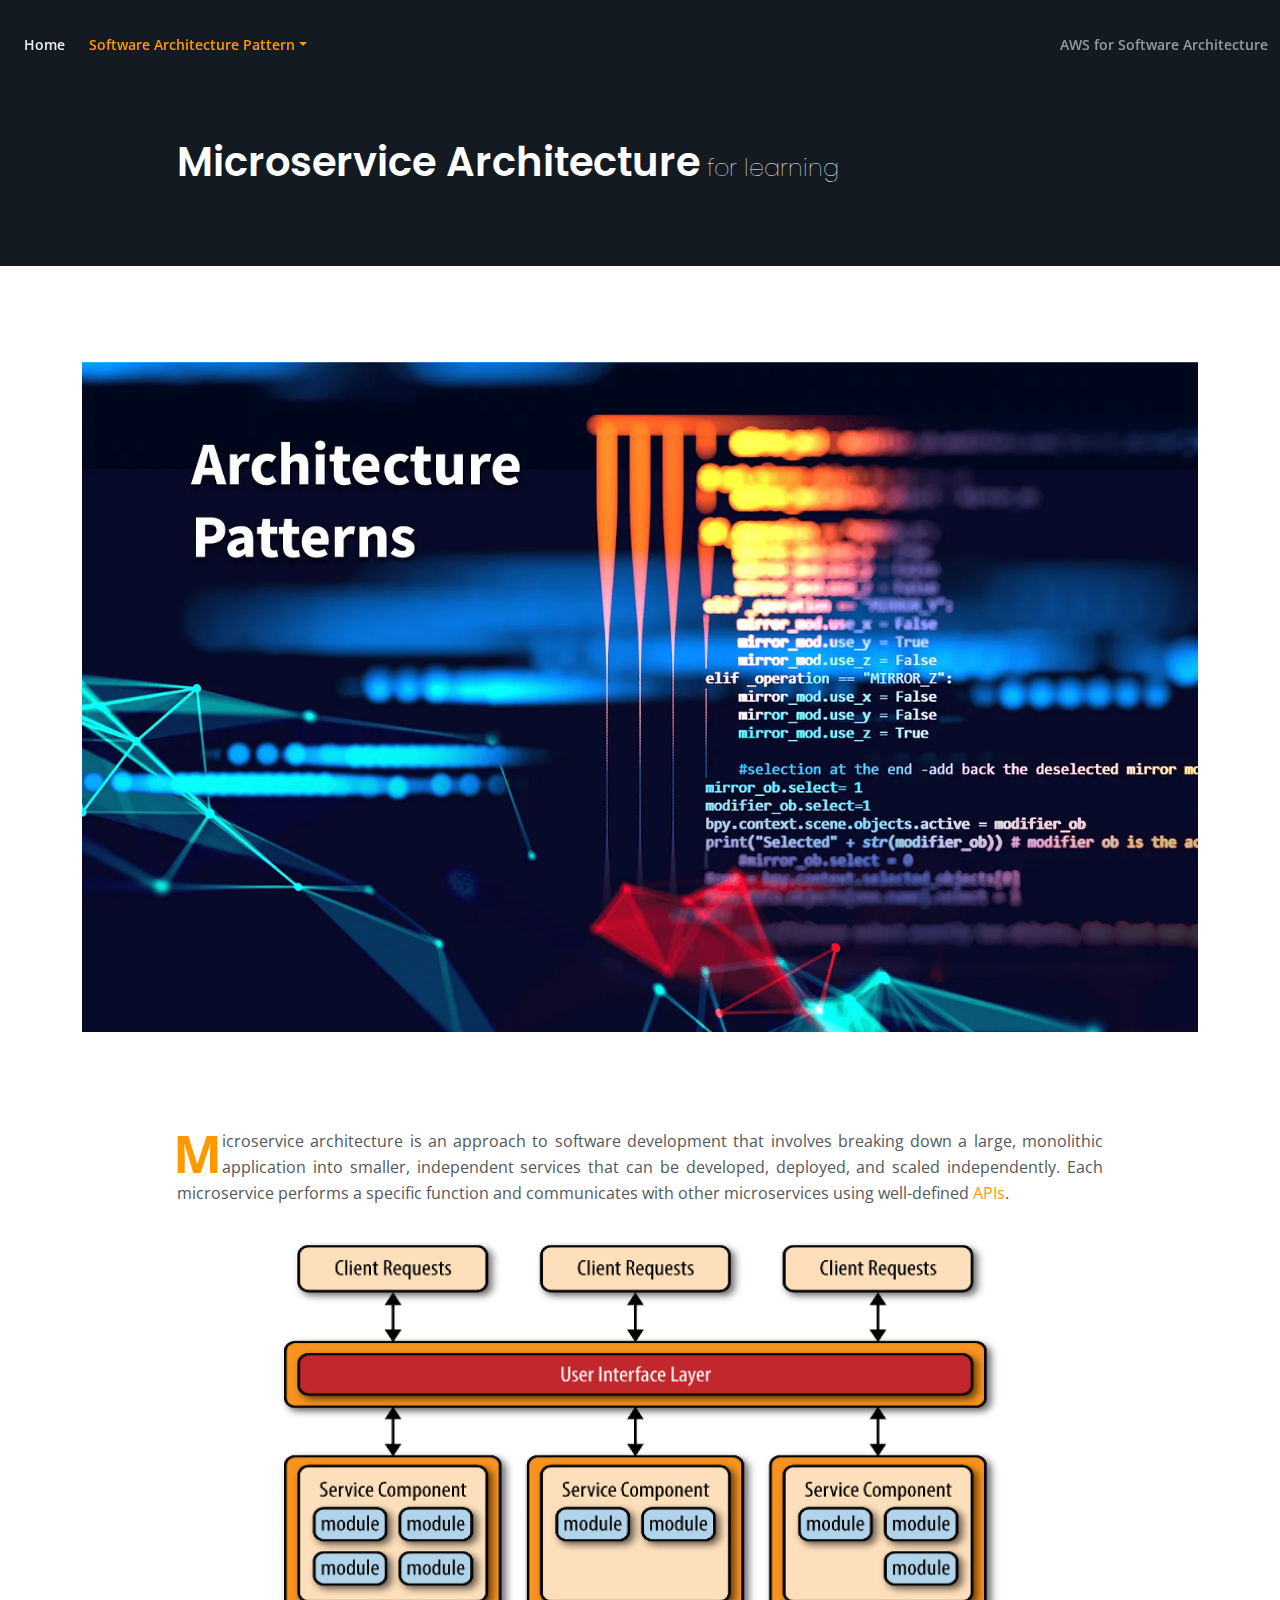
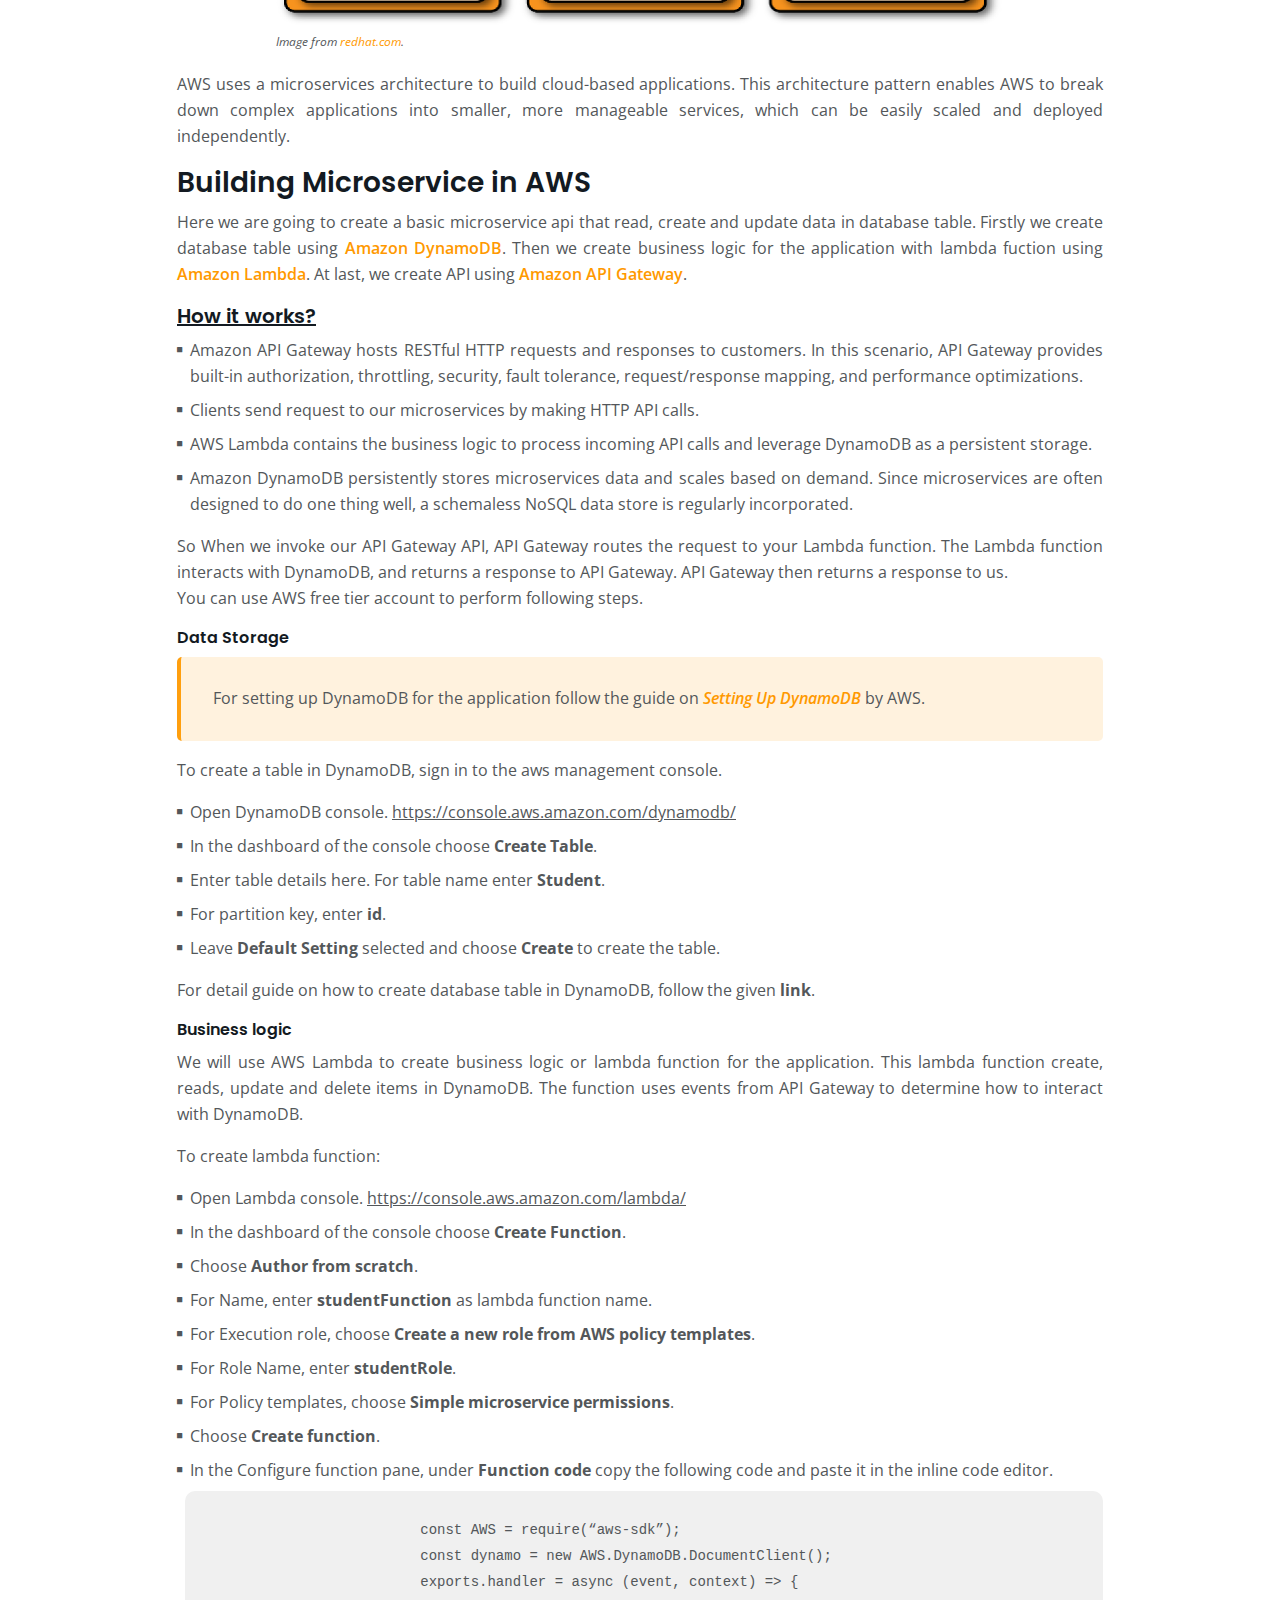
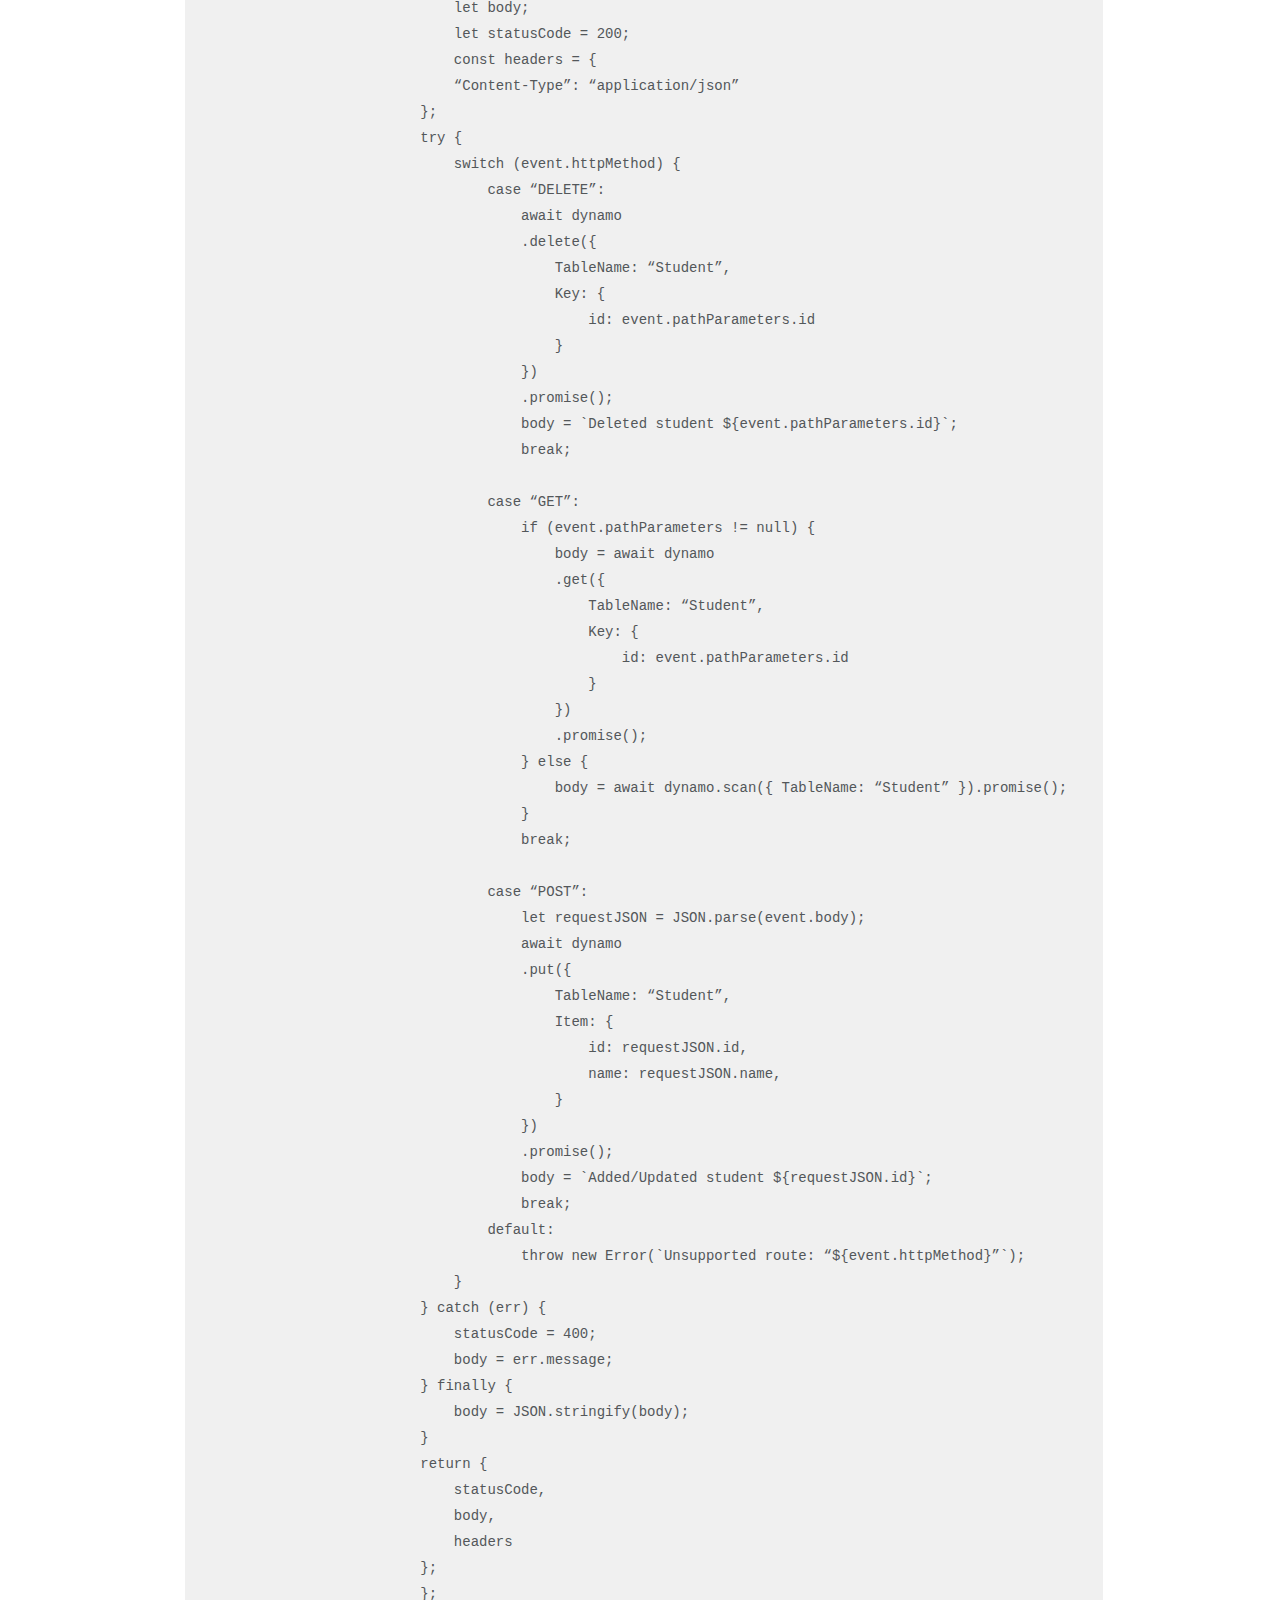
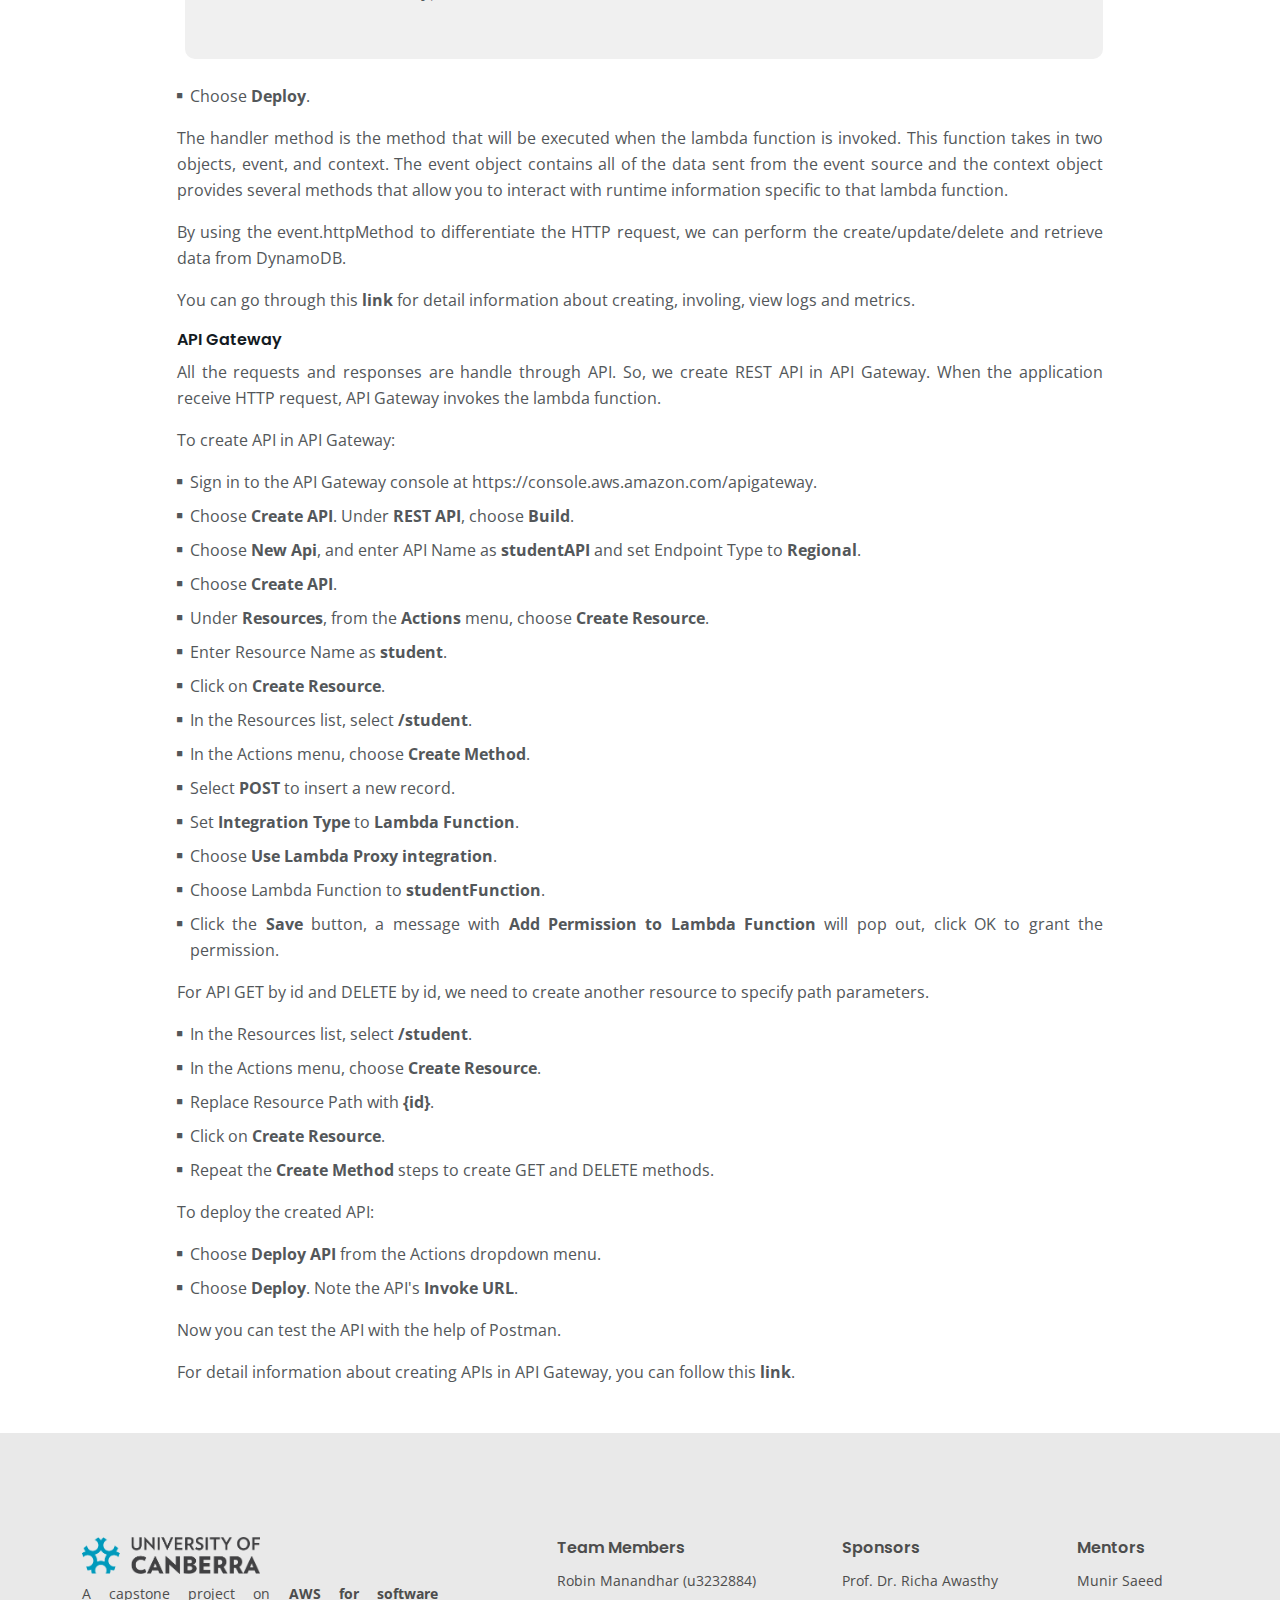
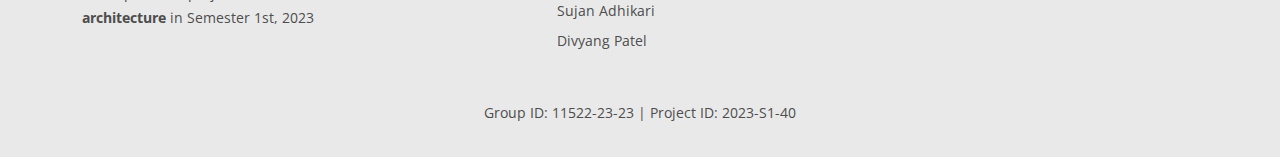
==== commit 02c2ca10: "some images changes" ====
--- a/micro_arch.html
+++ b/micro_arch.html
@@ -102,7 +102,7 @@
                             </li>
                             <li class="d-flex">
                                 <i class="fas fa-square"></i>
-                                <div class="flex-grow-1">Clients send request our microservices by making HTTP API calls.</div>
+                                <div class="flex-grow-1">Clients send request to our microservices by making HTTP API calls.</div>
                             </li>
                             <li class="d-flex">
                                 <i class="fas fa-square"></i>
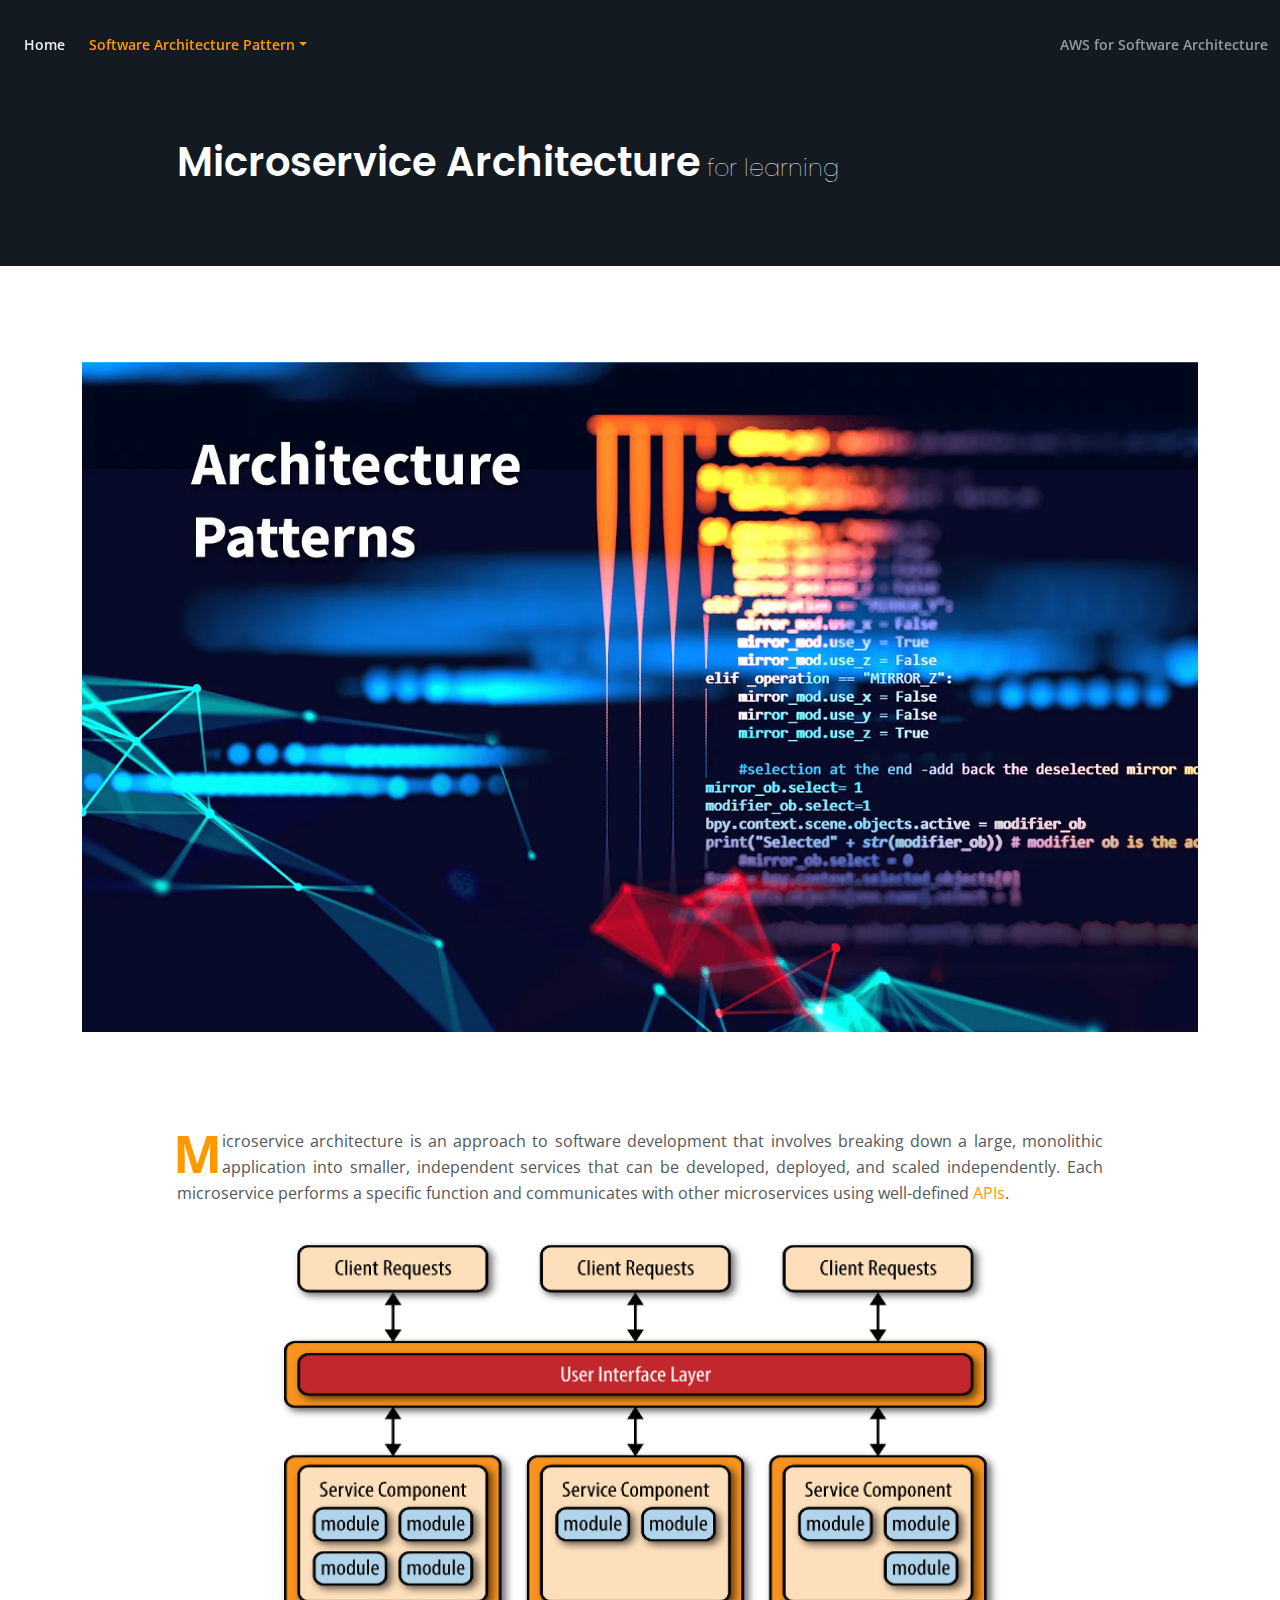
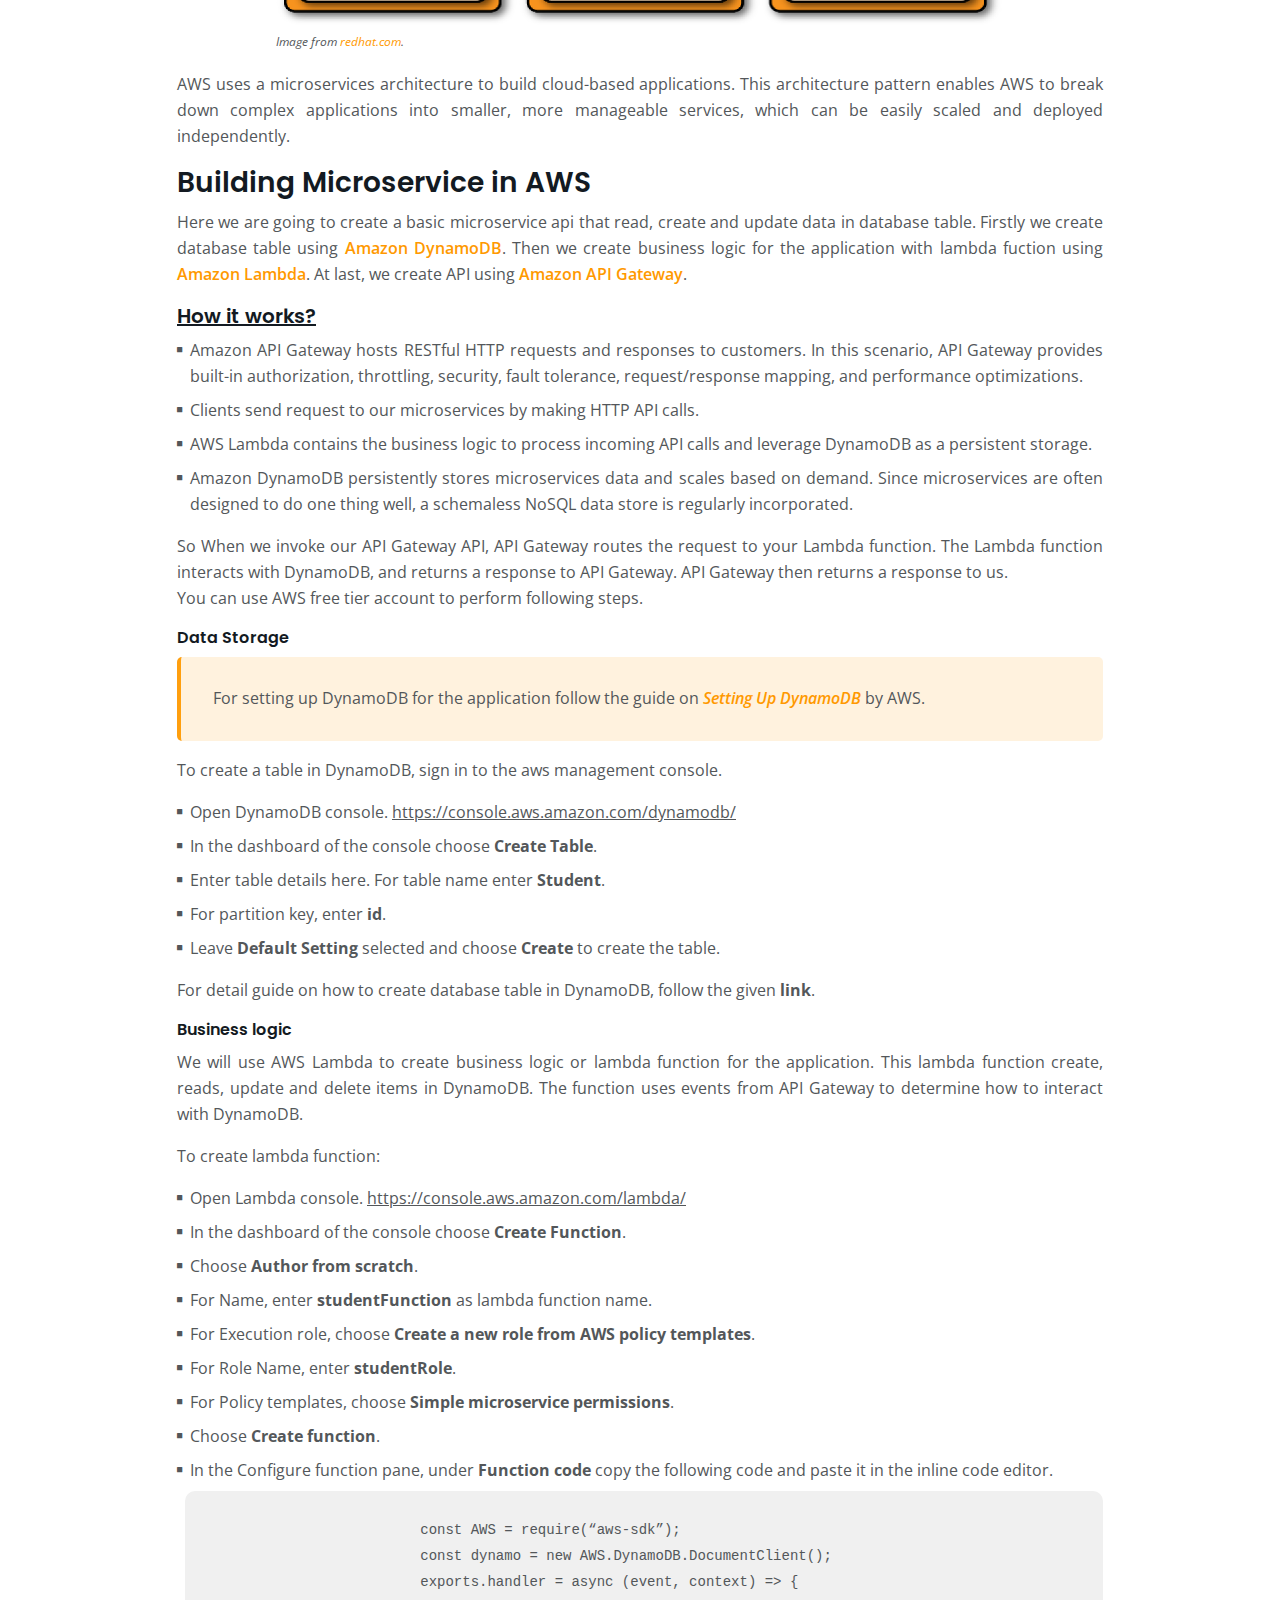
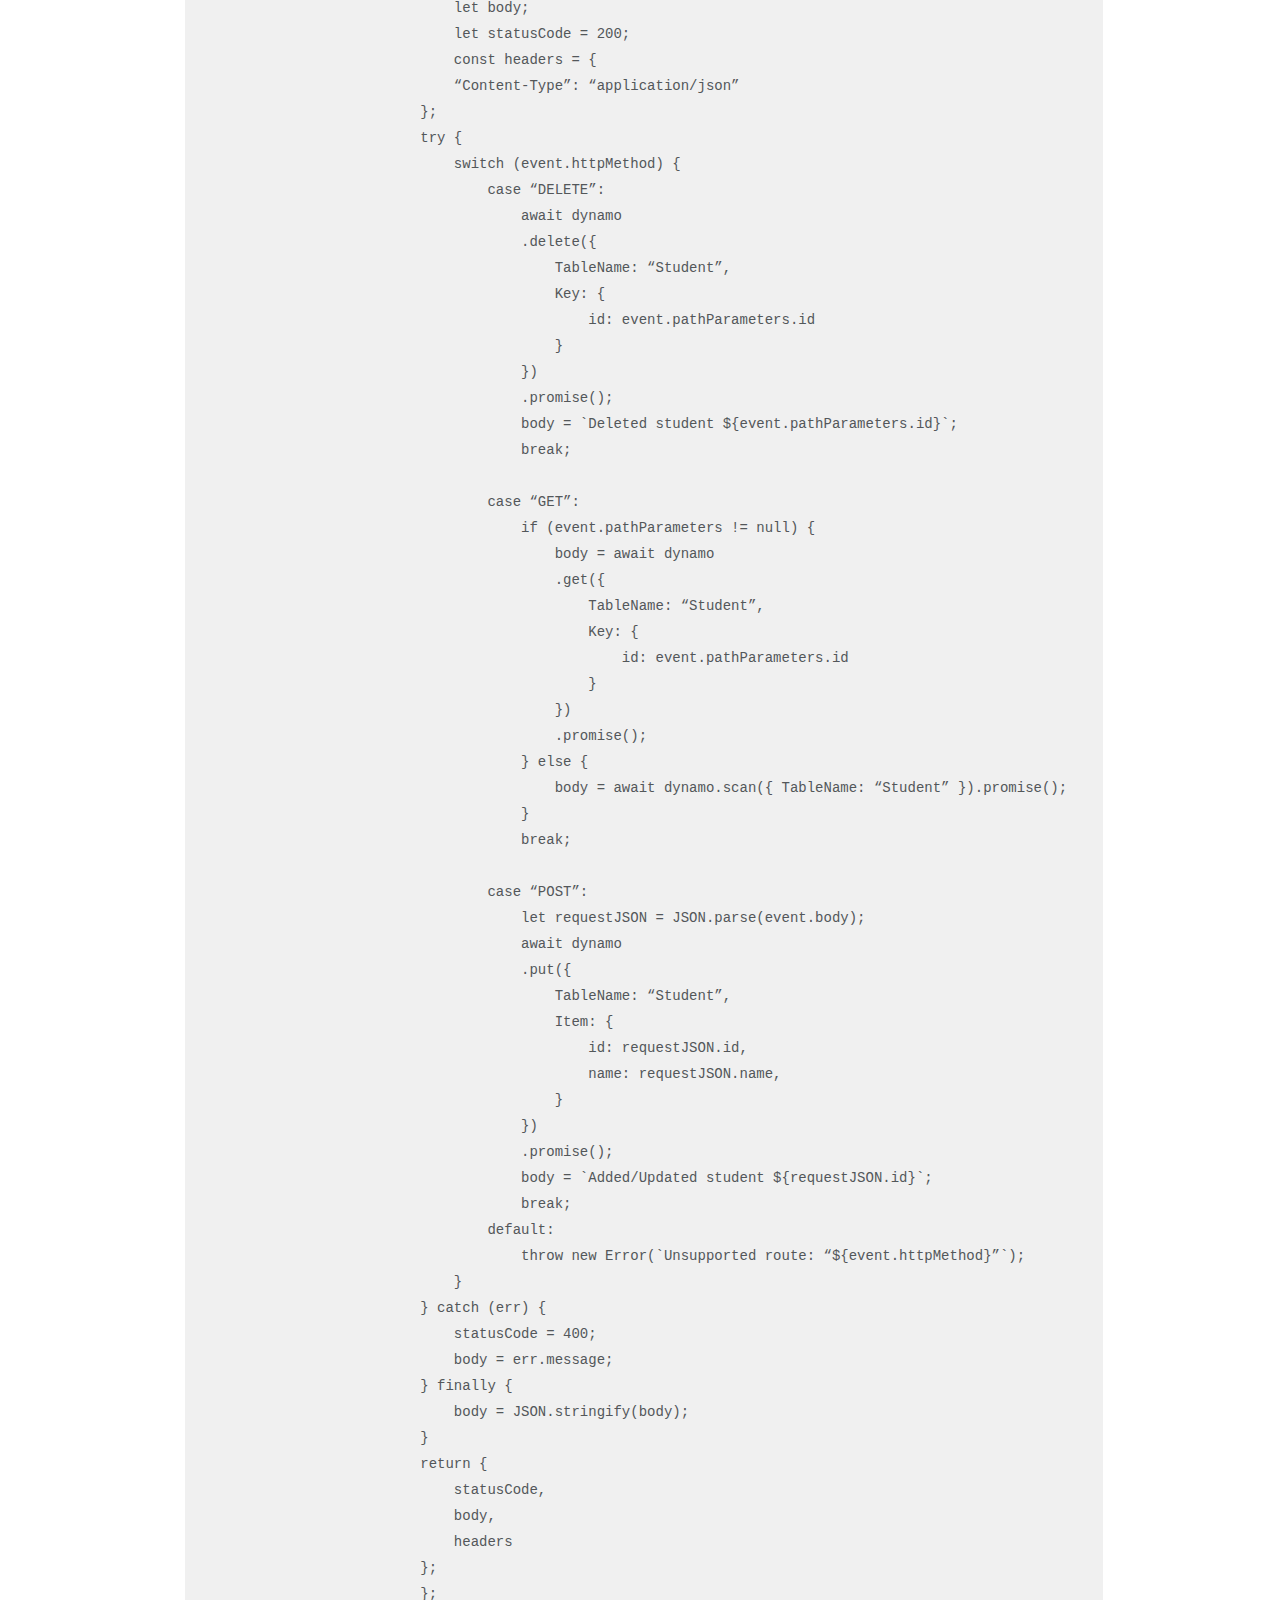
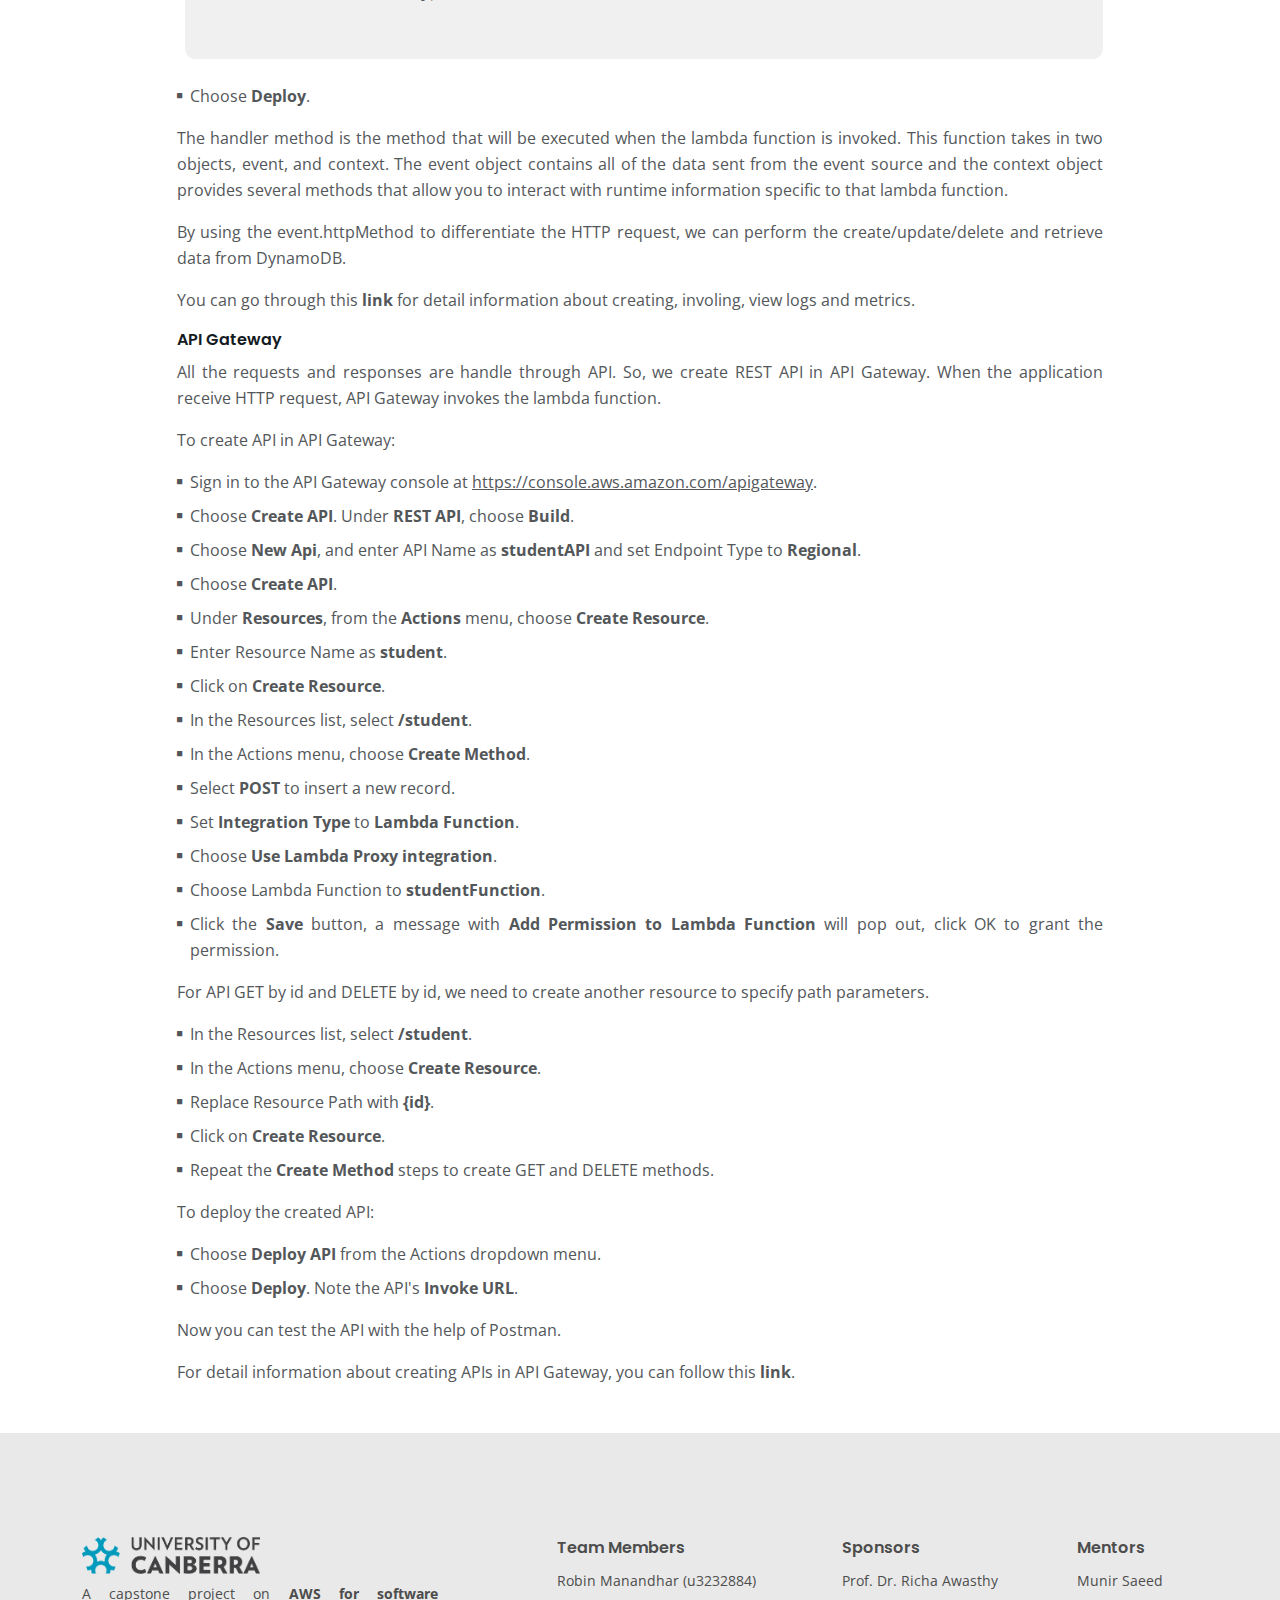
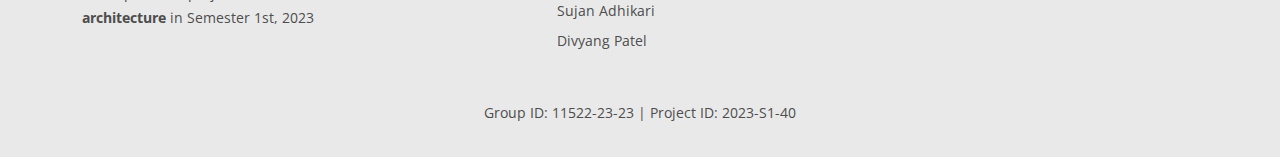
==== commit 91164c5a: "add html code preview" ====
--- a/micro_arch.html
+++ b/micro_arch.html
@@ -272,7 +272,7 @@
                         <ul class="list-unstyled li-space-lg mb-3">
                             <li class="d-flex">
                                 <i class="fas fa-square"></i>
-                                <div class="flex-grow-1">Sign in to the API Gateway console at <a href="https://console.aws.amazon.com/apigateway" target="_blank">https://console.aws.amazon.com/apigateway</a>.</div>
+                                <div class="flex-grow-1">Sign in to the API Gateway console at <a href="https://console.aws.amazon.com/apigateway" target="_blank"><u>https://console.aws.amazon.com/apigateway</u></a>.</div>
                             </li>
                             <li class="d-flex">
                                 <i class="fas fa-square"></i>
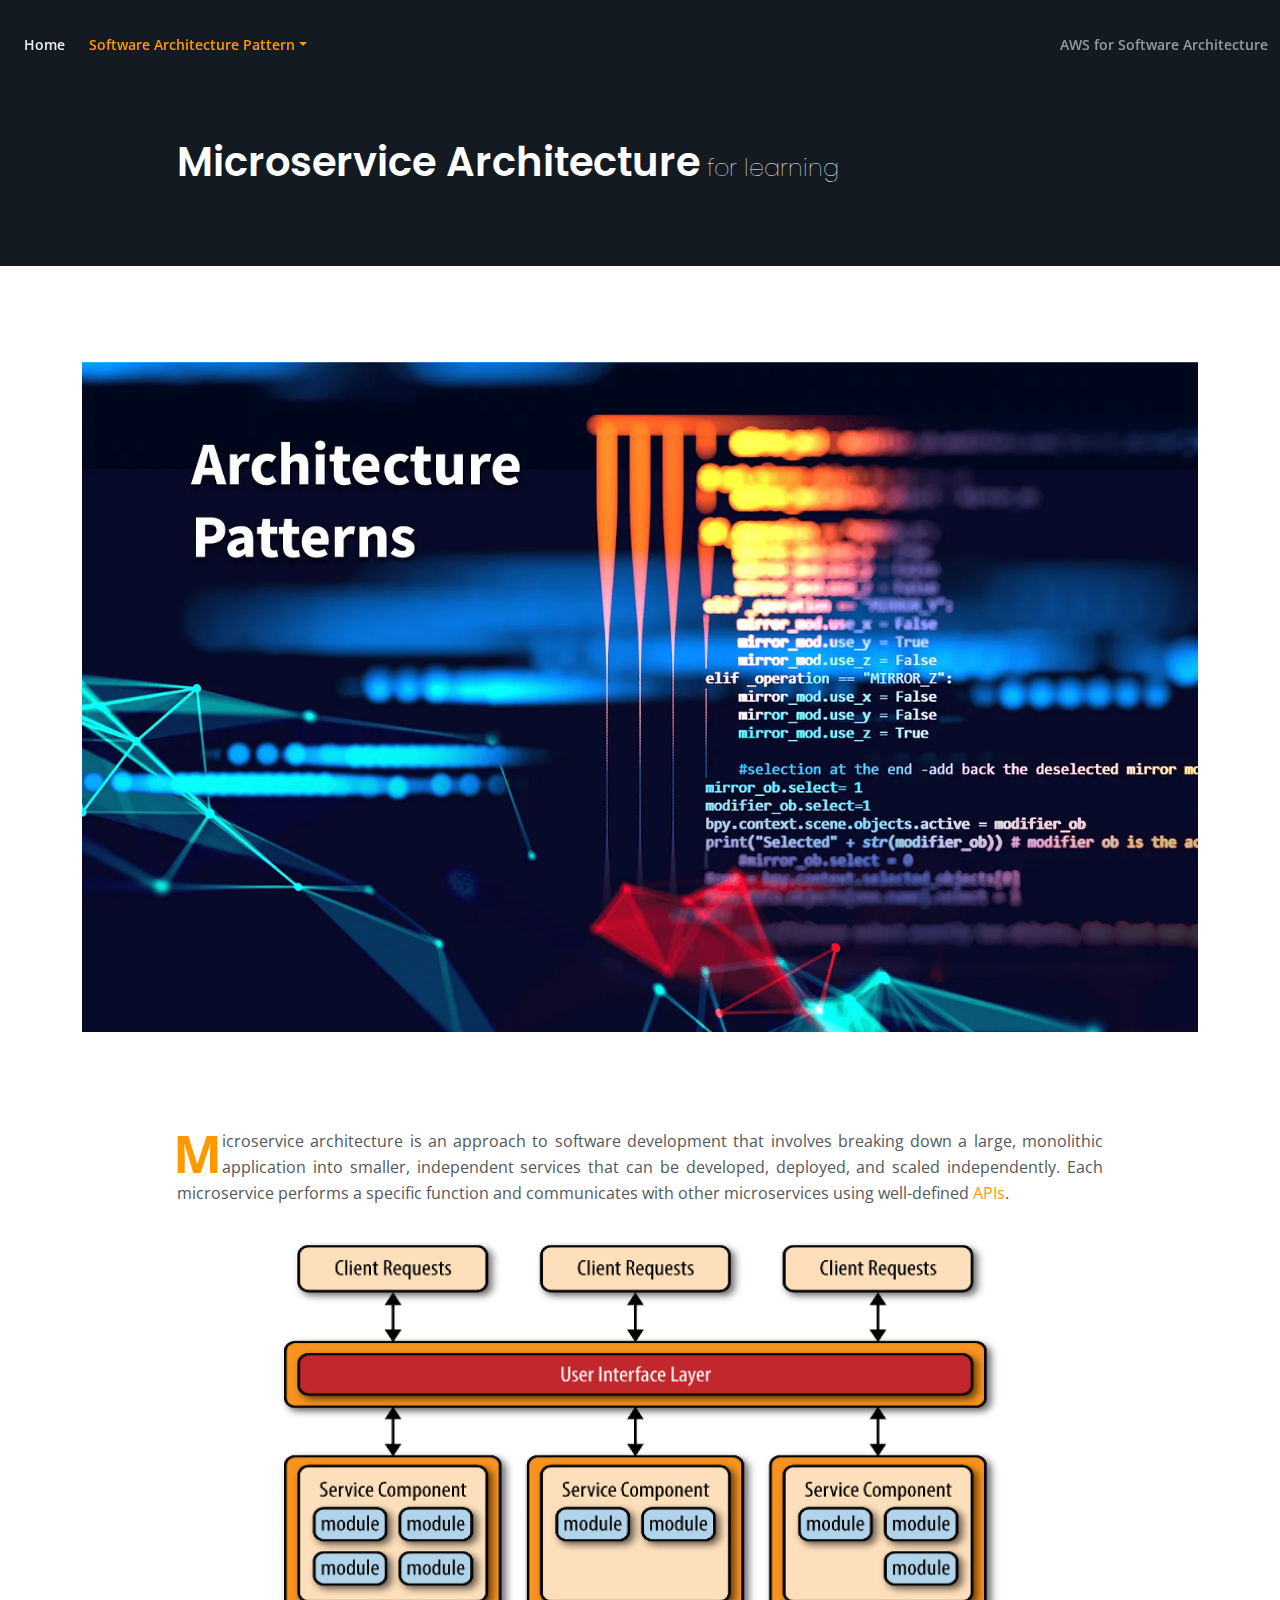
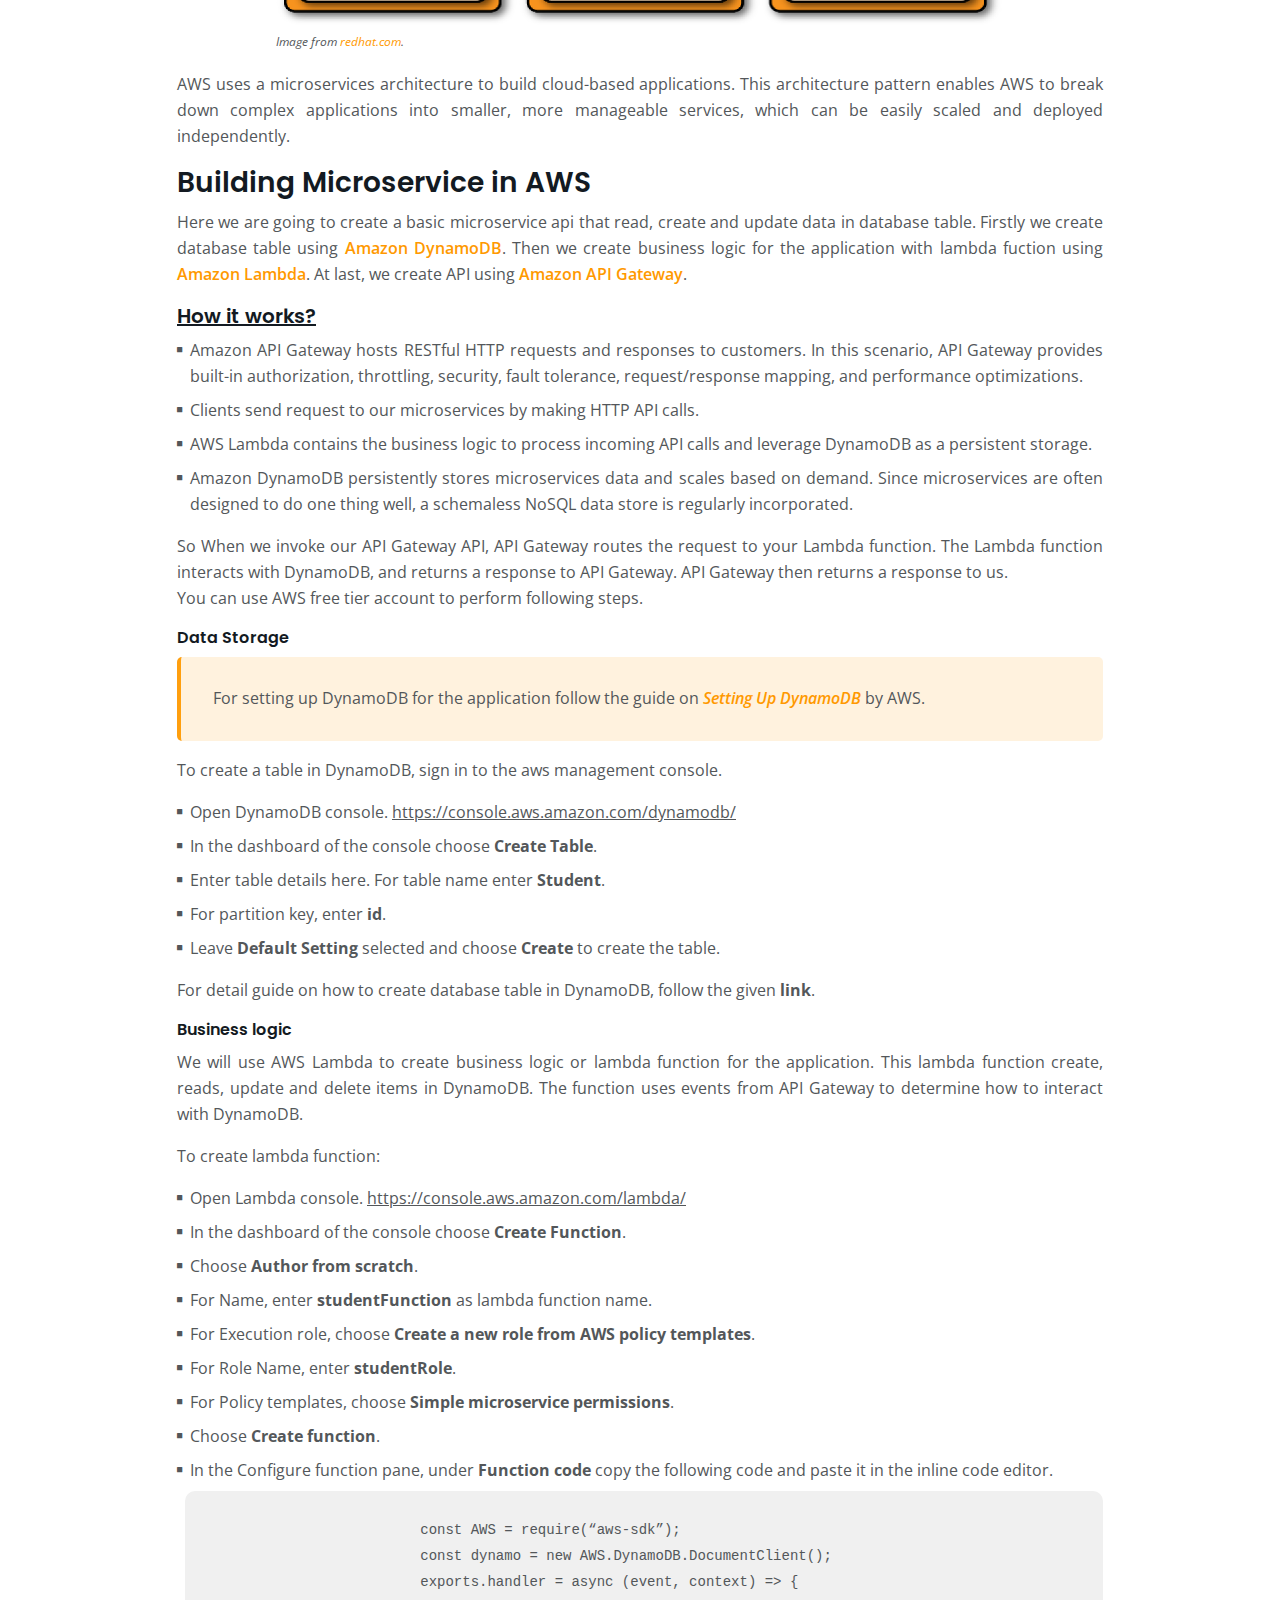
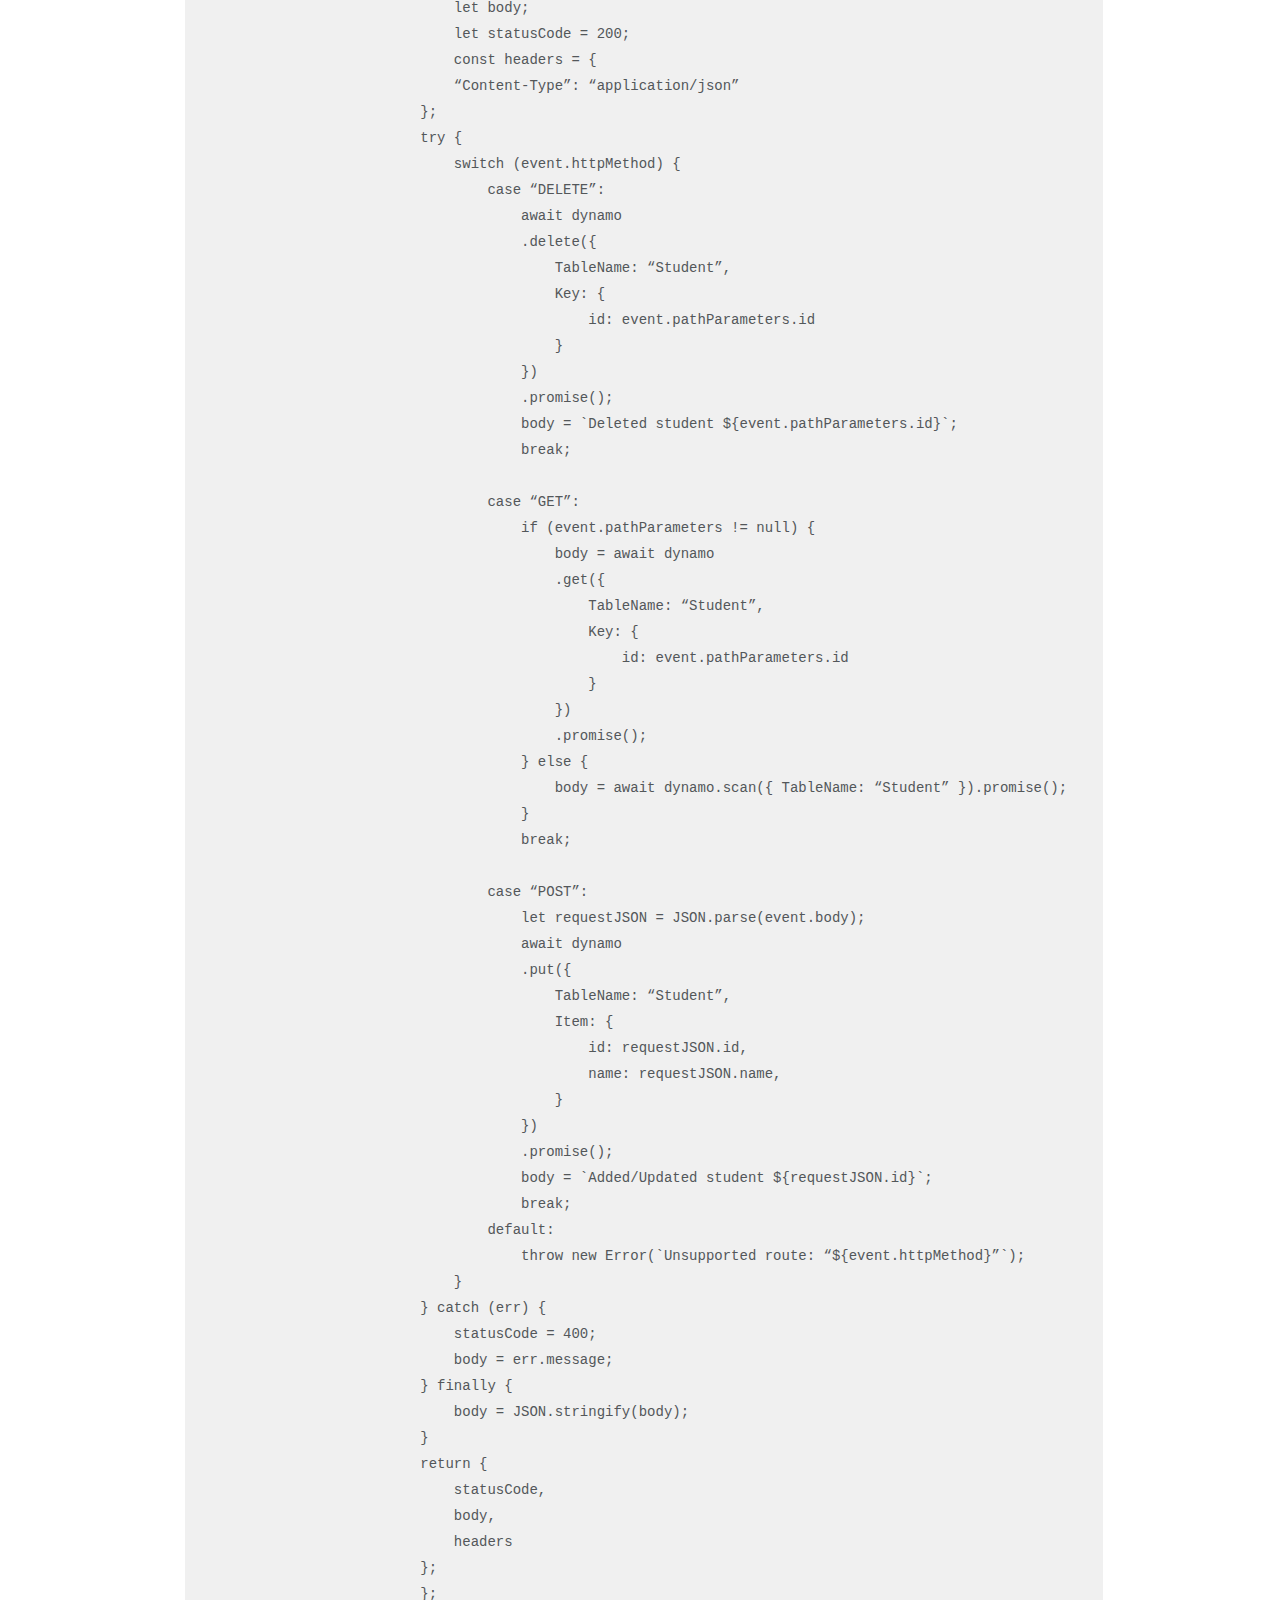
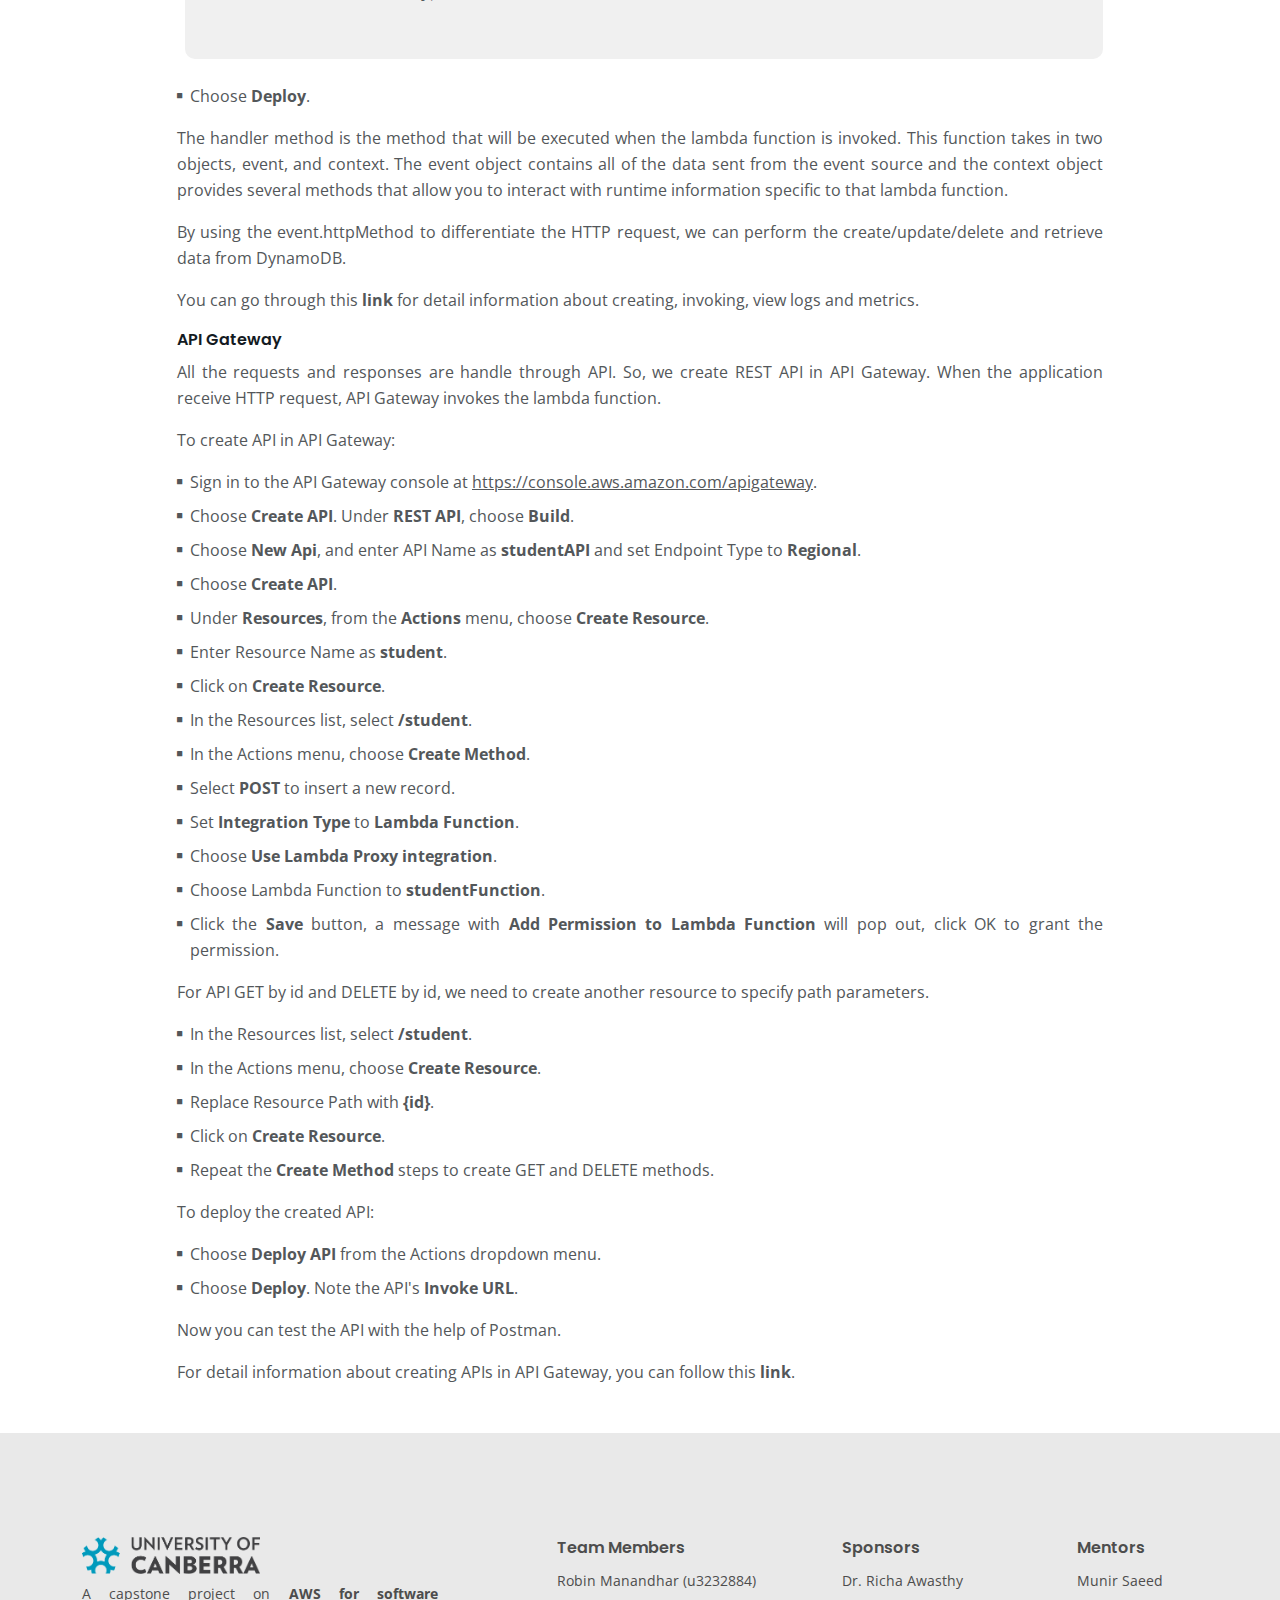
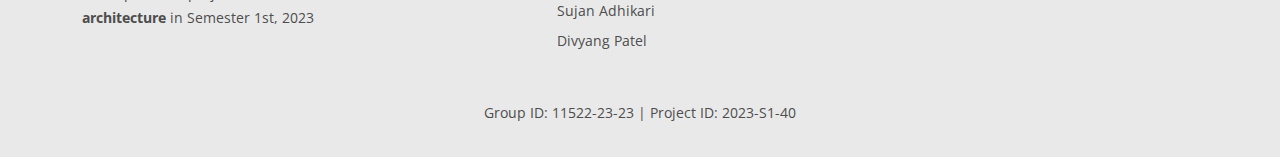
==== commit 654ff863: "final changes." ====
--- a/micro_arch.html
+++ b/micro_arch.html
@@ -264,7 +264,7 @@
                         
                         <p>The handler method is the method that will be executed when the lambda function is invoked. This function takes in two objects, event, and context. The event object contains all of the data sent from the event source and the context object provides several methods that allow you to interact with runtime information specific to that lambda function.</p>
                         <p>By using the event.httpMethod to differentiate the HTTP request, we can perform the create/update/delete and retrieve data from DynamoDB.</p>
-                        <p class="mb-3">You can go through this <a target="_blank" href="https://docs.aws.amazon.com/lambda/latest/dg/getting-started.html"><strong>link</strong></a> for detail information about creating, involing, view logs and metrics.</p>
+                        <p class="mb-3">You can go through this <a target="_blank" href="https://docs.aws.amazon.com/lambda/latest/dg/getting-started.html"><strong>link</strong></a> for detail information about creating, invoking, view logs and metrics.</p>
 
                         <h6>API Gateway</h6>
                         <p>All the requests and responses are handle through API. So, we create REST API in API Gateway. When the application receive HTTP request, API Gateway invokes the lambda function.</p>
@@ -388,7 +388,7 @@
                     <div class="col-lg-2">
                         <h6>Sponsors</h6>
                         <ul class="list-unstyled li-space-lg p-small">
-                            <li>Prof. Dr. Richa Awasthy</li>
+                            <li>Dr. Richa Awasthy</li>
                         </ul>
                     </div>
                     <div class="col-lg-2 custom-text-align">
